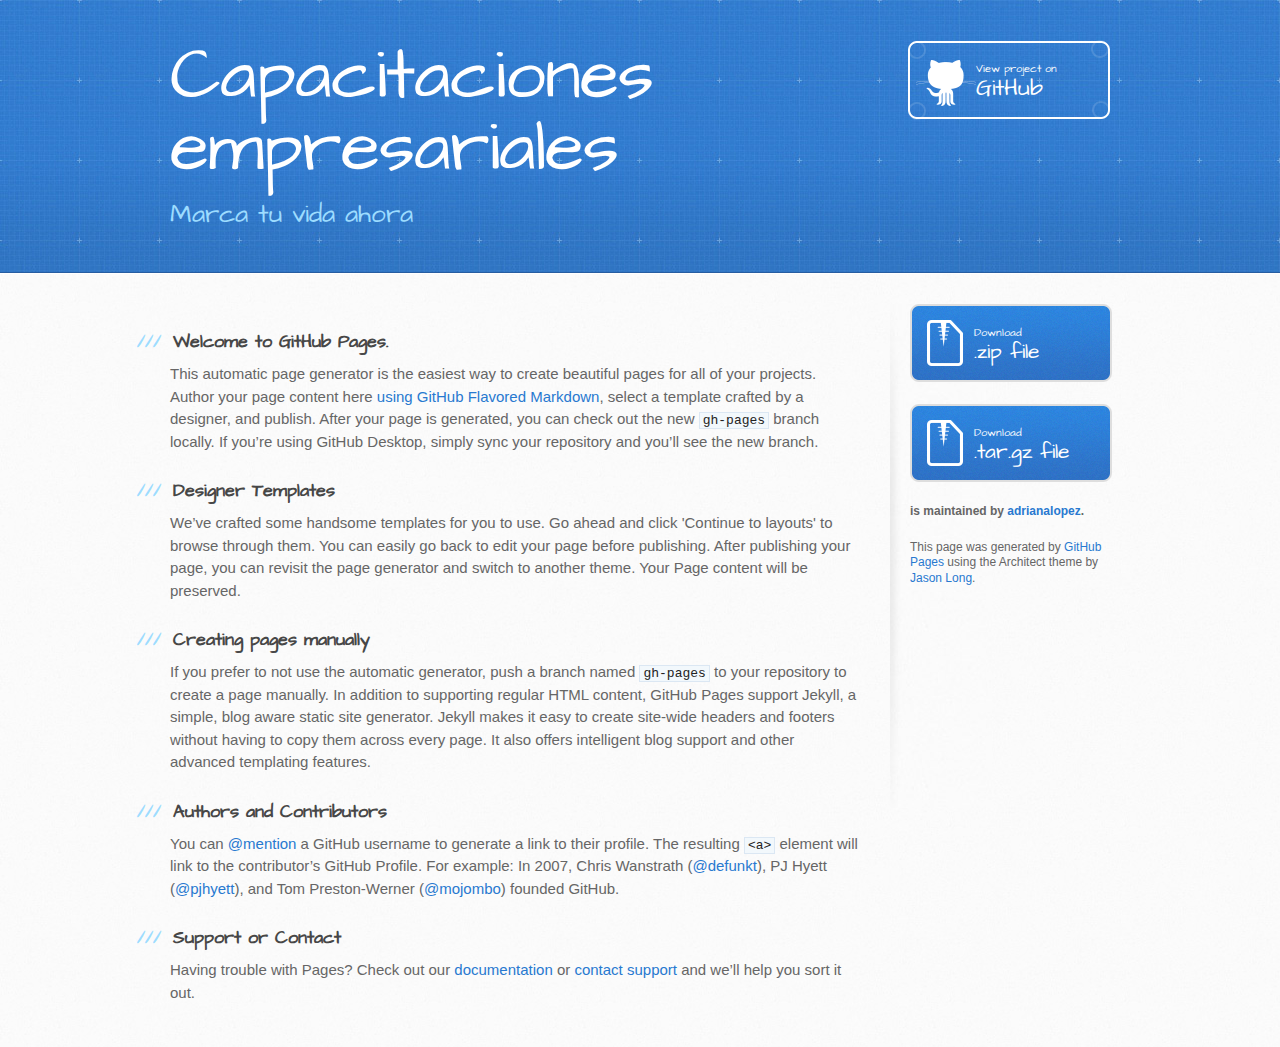
==== index.html @ 805f9b98 "Create gh-pages branch via GitHub" ====
<!DOCTYPE html>
<html>
  <head>
    <meta charset='utf-8'>
    <meta http-equiv="X-UA-Compatible" content="chrome=1">
    <meta name="viewport" content="width=device-width, initial-scale=1, maximum-scale=1">
    <link href='https://fonts.googleapis.com/css?family=Architects+Daughter' rel='stylesheet' type='text/css'>
    <link rel="stylesheet" type="text/css" href="stylesheets/stylesheet.css" media="screen">
    <link rel="stylesheet" type="text/css" href="stylesheets/github-light.css" media="screen">
    <link rel="stylesheet" type="text/css" href="stylesheets/print.css" media="print">

    <!--[if lt IE 9]>
    <script src="//html5shiv.googlecode.com/svn/trunk/html5.js"></script>
    <![endif]-->

    <title>Capacitaciones empresariales by adrianalopez</title>
  </head>

  <body>
    <header>
      <div class="inner">
        <h1>Capacitaciones empresariales</h1>
        <h2>Marca tu vida ahora</h2>
        <a href="https://github.com/adrianalopez/capacitacionesempresariales" class="button"><small>View project on</small> GitHub</a>
      </div>
    </header>

    <div id="content-wrapper">
      <div class="inner clearfix">
        <section id="main-content">
          <h3>
<a id="welcome-to-github-pages" class="anchor" href="#welcome-to-github-pages" aria-hidden="true"><span aria-hidden="true" class="octicon octicon-link"></span></a>Welcome to GitHub Pages.</h3>

<p>This automatic page generator is the easiest way to create beautiful pages for all of your projects. Author your page content here <a href="https://guides.github.com/features/mastering-markdown/">using GitHub Flavored Markdown</a>, select a template crafted by a designer, and publish. After your page is generated, you can check out the new <code>gh-pages</code> branch locally. If you’re using GitHub Desktop, simply sync your repository and you’ll see the new branch.</p>

<h3>
<a id="designer-templates" class="anchor" href="#designer-templates" aria-hidden="true"><span aria-hidden="true" class="octicon octicon-link"></span></a>Designer Templates</h3>

<p>We’ve crafted some handsome templates for you to use. Go ahead and click 'Continue to layouts' to browse through them. You can easily go back to edit your page before publishing. After publishing your page, you can revisit the page generator and switch to another theme. Your Page content will be preserved.</p>

<h3>
<a id="creating-pages-manually" class="anchor" href="#creating-pages-manually" aria-hidden="true"><span aria-hidden="true" class="octicon octicon-link"></span></a>Creating pages manually</h3>

<p>If you prefer to not use the automatic generator, push a branch named <code>gh-pages</code> to your repository to create a page manually. In addition to supporting regular HTML content, GitHub Pages support Jekyll, a simple, blog aware static site generator. Jekyll makes it easy to create site-wide headers and footers without having to copy them across every page. It also offers intelligent blog support and other advanced templating features.</p>

<h3>
<a id="authors-and-contributors" class="anchor" href="#authors-and-contributors" aria-hidden="true"><span aria-hidden="true" class="octicon octicon-link"></span></a>Authors and Contributors</h3>

<p>You can <a href="https://help.github.com/articles/basic-writing-and-formatting-syntax/#mentioning-users-and-teams" class="user-mention">@mention</a> a GitHub username to generate a link to their profile. The resulting <code>&lt;a&gt;</code> element will link to the contributor’s GitHub Profile. For example: In 2007, Chris Wanstrath (<a href="https://github.com/defunkt" class="user-mention">@defunkt</a>), PJ Hyett (<a href="https://github.com/pjhyett" class="user-mention">@pjhyett</a>), and Tom Preston-Werner (<a href="https://github.com/mojombo" class="user-mention">@mojombo</a>) founded GitHub.</p>

<h3>
<a id="support-or-contact" class="anchor" href="#support-or-contact" aria-hidden="true"><span aria-hidden="true" class="octicon octicon-link"></span></a>Support or Contact</h3>

<p>Having trouble with Pages? Check out our <a href="https://help.github.com/pages">documentation</a> or <a href="https://github.com/contact">contact support</a> and we’ll help you sort it out.</p>
        </section>

        <aside id="sidebar">
          <a href="https://github.com/adrianalopez/capacitacionesempresariales/zipball/master" class="button">
            <small>Download</small>
            .zip file
          </a>
          <a href="https://github.com/adrianalopez/capacitacionesempresariales/tarball/master" class="button">
            <small>Download</small>
            .tar.gz file
          </a>

          <p class="repo-owner"><a href="https://github.com/adrianalopez/capacitacionesempresariales"></a> is maintained by <a href="https://github.com/adrianalopez">adrianalopez</a>.</p>

          <p>This page was generated by <a href="https://pages.github.com">GitHub Pages</a> using the Architect theme by <a href="https://twitter.com/jasonlong">Jason Long</a>.</p>
        </aside>
      </div>
    </div>

  
  </body>
</html>
---- stylesheets/stylesheet.css ----
/*! normalize.css v3.0.2 | MIT License | git.io/normalize */

/**
 * 1. Set default font family to sans-serif.
 * 2. Prevent iOS text size adjust after orientation change, without disabling
 *    user zoom.
 */

html {
  font-family: sans-serif; /* 1 */
  -webkit-text-size-adjust: 100%; /* 2 */
  -ms-text-size-adjust: 100%; /* 2 */
}

/**
 * Remove default margin.
 */

body {
  margin: 0;
}

/* HTML5 display definitions
   ========================================================================== */

/**
 * Correct `block` display not defined for any HTML5 element in IE 8/9.
 * Correct `block` display not defined for `details` or `summary` in IE 10/11
 * and Firefox.
 * Correct `block` display not defined for `main` in IE 11.
 */

article,
aside,
details,
figcaption,
figure,
footer,
header,
hgroup,
main,
menu,
nav,
section,
summary {
  display: block;
}

/**
 * 1. Correct `inline-block` display not defined in IE 8/9.
 * 2. Normalize vertical alignment of `progress` in Chrome, Firefox, and Opera.
 */

audio,
canvas,
progress,
video {
  display: inline-block; /* 1 */
  vertical-align: baseline; /* 2 */
}

/**
 * Prevent modern browsers from displaying `audio` without controls.
 * Remove excess height in iOS 5 devices.
 */

audio:not([controls]) {
  display: none;
  height: 0;
}

/**
 * Address `[hidden]` styling not present in IE 8/9/10.
 * Hide the `template` element in IE 8/9/11, Safari, and Firefox < 22.
 */

[hidden],
template {
  display: none;
}

/* Links
   ========================================================================== */

/**
 * Remove the gray background color from active links in IE 10.
 */

a {
  background-color: transparent;
}

/**
 * Improve readability when focused and also mouse hovered in all browsers.
 */

a:active,
a:hover {
  outline: 0;
}

/* Text-level semantics
   ========================================================================== */

/**
 * Address styling not present in IE 8/9/10/11, Safari, and Chrome.
 */

abbr[title] {
  border-bottom: 1px dotted;
}

/**
 * Address style set to `bolder` in Firefox 4+, Safari, and Chrome.
 */

b,
strong {
  font-weight: bold;
}

/**
 * Address styling not present in Safari and Chrome.
 */

dfn {
  font-style: italic;
}

/**
 * Address variable `h1` font-size and margin within `section` and `article`
 * contexts in Firefox 4+, Safari, and Chrome.
 */

h1 {
  margin: 0.67em 0;
  font-size: 2em;
}

/**
 * Address styling not present in IE 8/9.
 */

mark {
  color: #000;
  background: #ff0;
}

/**
 * Address inconsistent and variable font size in all browsers.
 */

small {
  font-size: 80%;
}

/**
 * Prevent `sub` and `sup` affecting `line-height` in all browsers.
 */

sub,
sup {
  position: relative;
  font-size: 75%;
  line-height: 0;
  vertical-align: baseline;
}

sup {
  top: -0.5em;
}

sub {
  bottom: -0.25em;
}

/* Embedded content
   ========================================================================== */

/**
 * Remove border when inside `a` element in IE 8/9/10.
 */

img {
  border: 0;
}

/**
 * Correct overflow not hidden in IE 9/10/11.
 */

svg:not(:root) {
  overflow: hidden;
}

/* Grouping content
   ========================================================================== */

/**
 * Address margin not present in IE 8/9 and Safari.
 */

figure {
  margin: 1em 40px;
}

/**
 * Address differences between Firefox and other browsers.
 */

hr {
  height: 0;
  -moz-box-sizing: content-box;
  box-sizing: content-box;
}

/**
 * Contain overflow in all browsers.
 */

pre {
  overflow: auto;
}

/**
 * Address odd `em`-unit font size rendering in all browsers.
 */

code,
kbd,
pre,
samp {
  font-family: monospace, monospace;
  font-size: 1em;
}

/* Forms
   ========================================================================== */

/**
 * Known limitation: by default, Chrome and Safari on OS X allow very limited
 * styling of `select`, unless a `border` property is set.
 */

/**
 * 1. Correct color not being inherited.
 *    Known issue: affects color of disabled elements.
 * 2. Correct font properties not being inherited.
 * 3. Address margins set differently in Firefox 4+, Safari, and Chrome.
 */

button,
input,
optgroup,
select,
textarea {
  margin: 0; /* 3 */
  font: inherit; /* 2 */
  color: inherit; /* 1 */
}

/**
 * Address `overflow` set to `hidden` in IE 8/9/10/11.
 */

button {
  overflow: visible;
}

/**
 * Address inconsistent `text-transform` inheritance for `button` and `select`.
 * All other form control elements do not inherit `text-transform` values.
 * Correct `button` style inheritance in Firefox, IE 8/9/10/11, and Opera.
 * Correct `select` style inheritance in Firefox.
 */

button,
select {
  text-transform: none;
}

/**
 * 1. Avoid the WebKit bug in Android 4.0.* where (2) destroys native `audio`
 *    and `video` controls.
 * 2. Correct inability to style clickable `input` types in iOS.
 * 3. Improve usability and consistency of cursor style between image-type
 *    `input` and others.
 */

button,
html input[type="button"], /* 1 */
input[type="reset"],
input[type="submit"] {
  -webkit-appearance: button; /* 2 */
  cursor: pointer; /* 3 */
}

/**
 * Re-set default cursor for disabled elements.
 */

button[disabled],
html input[disabled] {
  cursor: default;
}

/**
 * Remove inner padding and border in Firefox 4+.
 */

button::-moz-focus-inner,
input::-moz-focus-inner {
  padding: 0;
  border: 0;
}

/**
 * Address Firefox 4+ setting `line-height` on `input` using `!important` in
 * the UA stylesheet.
 */

input {
  line-height: normal;
}

/**
 * It's recommended that you don't attempt to style these elements.
 * Firefox's implementation doesn't respect box-sizing, padding, or width.
 *
 * 1. Address box sizing set to `content-box` in IE 8/9/10.
 * 2. Remove excess padding in IE 8/9/10.
 */

input[type="checkbox"],
input[type="radio"] {
  box-sizing: border-box; /* 1 */
  padding: 0; /* 2 */
}

/**
 * Fix the cursor style for Chrome's increment/decrement buttons. For certain
 * `font-size` values of the `input`, it causes the cursor style of the
 * decrement button to change from `default` to `text`.
 */

input[type="number"]::-webkit-inner-spin-button,
input[type="number"]::-webkit-outer-spin-button {
  height: auto;
}

/**
 * 1. Address `appearance` set to `searchfield` in Safari and Chrome.
 * 2. Address `box-sizing` set to `border-box` in Safari and Chrome
 *    (include `-moz` to future-proof).
 */

input[type="search"] {
  -webkit-box-sizing: content-box; /* 2 */
  -moz-box-sizing: content-box;
  box-sizing: content-box;
  -webkit-appearance: textfield; /* 1 */
}

/**
 * Remove inner padding and search cancel button in Safari and Chrome on OS X.
 * Safari (but not Chrome) clips the cancel button when the search input has
 * padding (and `textfield` appearance).
 */

input[type="search"]::-webkit-search-cancel-button,
input[type="search"]::-webkit-search-decoration {
  -webkit-appearance: none;
}

/**
 * Define consistent border, margin, and padding.
 */

fieldset {
  padding: 0.35em 0.625em 0.75em;
  margin: 0 2px;
  border: 1px solid #c0c0c0;
}

/**
 * 1. Correct `color` not being inherited in IE 8/9/10/11.
 * 2. Remove padding so people aren't caught out if they zero out fieldsets.
 */

legend {
  padding: 0; /* 2 */
  border: 0; /* 1 */
}

/**
 * Remove default vertical scrollbar in IE 8/9/10/11.
 */

textarea {
  overflow: auto;
}

/**
 * Don't inherit the `font-weight` (applied by a rule above).
 * NOTE: the default cannot safely be changed in Chrome and Safari on OS X.
 */

optgroup {
  font-weight: bold;
}

/* Tables
   ========================================================================== */

/**
 * Remove most spacing between table cells.
 */

table {
  border-spacing: 0;
  border-collapse: collapse;
}

td,
th {
  padding: 0;
}

/* LAYOUT STYLES */
body {
  font-family: 'Helvetica Neue', Helvetica, Arial, serif;
  font-size: 15px;
  font-weight: 400;
  line-height: 1.5;
  color: #666;
  background: #fafafa url(../images/body-bg.jpg) 0 0 repeat;
}

p {
  margin-top: 0;
}

a {
  color: #2879d0;
}
a:hover {
  color: #2268b2;
}

header {
  padding-top: 40px;
  padding-bottom: 40px;
  font-family: 'Architects Daughter', 'Helvetica Neue', Helvetica, Arial, serif;
  background: #2e7bcf url(../images/header-bg.jpg) 0 0 repeat-x;
  border-bottom: solid 1px #275da1;
}

header h1 {
  width: 540px;
  margin-top: 0;
  margin-bottom: 0.2em;
  font-size: 72px;
  font-weight: normal;
  line-height: 1;
  color: #fff;
  letter-spacing: -1px;
}

header h2 {
  width: 540px;
  margin-top: 0;
  margin-bottom: 0;
  font-size: 26px;
  font-weight: normal;
  line-height: 1.3;
  color: #9ddcff;
  letter-spacing: 0;
}

.inner {
  position: relative;
  width: 940px;
  margin: 0 auto;
}

#content-wrapper {
  padding-top: 30px;
  border-top: solid 1px #fff;
}

#main-content {
  float: left;
  width: 690px;
}

#main-content img {
  max-width: 100%;
}

aside#sidebar {
  float: right;
  width: 200px;
  min-height: 504px;
  padding-left: 20px;
  font-size: 12px;
  line-height: 1.3;
  background: transparent url(../images/sidebar-bg.jpg) 0 0 no-repeat;
}

aside#sidebar p.repo-owner,
aside#sidebar p.repo-owner a {
  font-weight: bold;
}

#downloads {
  margin-bottom: 40px;
}

a.button {
  width: 134px;
  height: 58px;
  padding-top: 22px;
  padding-left: 68px;
  font-family: 'Architects Daughter', 'Helvetica Neue', Helvetica, Arial, serif;
  font-size: 23px;
  line-height: 1.2;
  color: #fff;
}
a.button small {
  display: block;
  font-size: 11px;
}
header a.button {
  position: absolute;
  top: 0;
  right: 0;
  background: transparent url(../images/github-button.png) 0 0 no-repeat;
}
aside a.button {
  display: block;
  width: 138px;
  padding-left: 64px;
  margin-bottom: 20px;
  font-size: 21px;
  background: transparent url(../images/download-button.png) 0 0 no-repeat;
}

code, pre {
  margin-bottom: 30px;
  font-family: Monaco, "Bitstream Vera Sans Mono", "Lucida Console", Terminal, monospace;
  font-size: 13px;
  color: #222;
}

code {
  padding: 0 3px;
  background-color: #f2f8fc;
  border: solid 1px #dbe7f3;
}

pre {
  padding: 20px;
  overflow: auto;
  text-shadow: none;
  background: #fff;
  border: solid 1px #f2f2f2;
}
pre code {
  padding: 0;
  color: #2879d0;
  background-color: #fff;
  border: none;
}

ul, ol, dl {
  margin-bottom: 20px;
}


/* COMMON STYLES */

hr {
  height: 0;
  margin-top: 1em;
  margin-bottom: 1em;
  border: 0;
  border-top: solid 1px #ddd;
}

table {
  width: 100%;
  border: 1px solid #ebebeb;
}

th {
  font-weight: 500;
}

td {
  font-weight: 300;
  text-align: center;
  border: 1px solid #ebebeb;
}

form {
  padding: 20px;
  background: #f2f2f2;

}


/* GENERAL ELEMENT TYPE STYLES */

#main-content h1 {
  margin-top: 0;
  margin-bottom: 0;
  font-family: 'Architects Daughter', 'Helvetica Neue', Helvetica, Arial, serif;
  font-size: 2.8em;
  font-weight: normal;
  color: #474747;
  text-indent: 6px;
  letter-spacing: -1px;
}

#main-content h1:before {
  padding-right: 0.3em;
  margin-left: -0.9em;
  color: #9ddcff;
  content: "/";
}

#main-content h2 {
  margin-bottom: 8px;
  font-family: 'Architects Daughter', 'Helvetica Neue', Helvetica, Arial, serif;
  font-size: 22px;
  font-weight: bold;
  color: #474747;
  text-indent: 4px;
}
#main-content h2:before {
  padding-right: 0.3em;
  margin-left: -1.5em;
  content: "//";
  color: #9ddcff;
}

#main-content h3 {
  margin-top: 24px;
  margin-bottom: 8px;
  font-family: 'Architects Daughter', 'Helvetica Neue', Helvetica, Arial, serif;
  font-size: 18px;
  font-weight: bold;
  color: #474747;
  text-indent: 3px;
}

#main-content h3:before {
  padding-right: 0.3em;
  margin-left: -2em;
  content: "///";
  color: #9ddcff;
}

#main-content h4 {
  margin-bottom: 8px;
  font-family: 'Architects Daughter', 'Helvetica Neue', Helvetica, Arial, serif;
  font-size: 15px;
  font-weight: bold;
  color: #474747;
  text-indent: 3px;
}

h4:before {
  padding-right: 0.3em;
  margin-left: -2.8em;
  content: "////";
  color: #9ddcff;
}

#main-content h5 {
  margin-bottom: 8px;
  font-family: 'Architects Daughter', 'Helvetica Neue', Helvetica, Arial, serif;
  font-size: 14px;
  color: #474747;
  text-indent: 3px;
}
h5:before {
  padding-right: 0.3em;
  margin-left: -3.2em;
  content: "/////";
  color: #9ddcff;
}

#main-content h6 {
  margin-bottom: 8px;
  font-family: 'Architects Daughter', 'Helvetica Neue', Helvetica, Arial, serif;
  font-size: .8em;
  color: #474747;
  text-indent: 3px;
}
h6:before {
  padding-right: 0.3em;
  margin-left: -3.7em;
  content: "//////";
  color: #9ddcff;
}

p {
  margin-bottom: 20px;
}

a {
  text-decoration: none;
}

p a {
  font-weight: 400;
}

blockquote {
  padding: 0 0 0 30px;
  margin-bottom: 20px;
  font-size: 1.6em;
  border-left: 10px solid #e9e9e9;
}

ul {
  list-style-position: inside;
  list-style: disc;
  padding-left: 20px;
}

ol {
  list-style-position: inside;
  list-style: decimal;
  padding-left: 3px;
}

dl dd {
  font-style: italic;
  font-weight: 100;
}

footer {
  padding-top: 20px;
  padding-bottom: 30px;
  margin-top: 40px;
  font-size: 13px;
  color: #aaa;
  background: transparent url('../images/hr.png') 0 0 no-repeat;
}

footer a {
  color: #666;
}
footer a:hover {
  color: #444;
}

/* MISC */
.clearfix:after {
  display: block;
  height: 0;
  clear: both;
  visibility: hidden;
  content: '.';
}

.clearfix {display: inline-block;}
* html .clearfix {height: 1%;}
.clearfix {display: block;}

/* #Media Queries
================================================== */

/* Smaller than standard 960 (devices and browsers) */
@media only screen and (max-width: 959px) { }

/* Tablet Portrait size to standard 960 (devices and browsers) */
@media only screen and (min-width: 768px) and (max-width: 959px) {
  .inner {
    width: 740px;
  }
  header h1, header h2 {
    width: 340px;
  }
  header h1 {
    font-size: 60px;
  }
  header h2 {
    font-size: 30px;
  }
  #main-content {
    width: 490px;
  }
  #main-content h1:before,
  #main-content h2:before,
  #main-content h3:before,
  #main-content h4:before,
  #main-content h5:before,
  #main-content h6:before {
    padding-right: 0;
    margin-left: 0;
    content: none;
  }
}

/* All Mobile Sizes (devices and browser) */
@media only screen and (max-width: 767px) {
  .inner {
    width: 93%;
  }
  header {
    padding: 20px 0;
  }
  header .inner {
    position: relative;
  }
  header h1, header h2 {
    width: 100%;
  }
  header h1 {
    font-size: 48px;
  }
  header h2 {
    font-size: 24px;
  }
  header a.button {
    position: relative;
    display: inline-block;
    width: auto;
    height: auto;
    padding: 5px 10px;
    margin-top: 15px;
    font-size: 13px;
    line-height: 1;
    color: #2879d0;
    text-align: center;
    background-color: #9ddcff;
    background-image: none;
    border-radius: 5px;
    -moz-border-radius: 5px;
    -webkit-border-radius: 5px;
  }
  header a.button small {
    display: inline;
    font-size: 13px;
  }
  #main-content,
  aside#sidebar {
    float: none;
    width: 100% ! important;
  }
  aside#sidebar {
    min-height: 0;
    padding: 20px 0;
    margin-top: 20px;
    background-image: none;
    border-top: solid 1px #ddd;
  }
  aside#sidebar a.button {
    display: none;
  }
  #main-content h1:before,
  #main-content h2:before,
  #main-content h3:before,
  #main-content h4:before,
  #main-content h5:before,
  #main-content h6:before {
    padding-right: 0;
    margin-left: 0;
    content: none;
  }
}

/* Mobile Landscape Size to Tablet Portrait (devices and browsers) */
@media only screen and (min-width: 480px) and (max-width: 767px) { }

/* Mobile Portrait Size to Mobile Landscape Size (devices and browsers) */
@media only screen and (max-width: 479px) { }
---- stylesheets/github-light.css ----
/*
   Copyright 2014 GitHub Inc.

   Licensed under the Apache License, Version 2.0 (the "License");
   you may not use this file except in compliance with the License.
   You may obtain a copy of the License at

       http://www.apache.org/licenses/LICENSE-2.0

   Unless required by applicable law or agreed to in writing, software
   distributed under the License is distributed on an "AS IS" BASIS,
   WITHOUT WARRANTIES OR CONDITIONS OF ANY KIND, either express or implied.
   See the License for the specific language governing permissions and
   limitations under the License.

*/

.pl-c /* comment */ {
  color: #969896;
}

.pl-c1      /* constant, markup.raw, meta.diff.header, meta.module-reference, meta.property-name, support, support.constant, support.variable, variable.other.constant */,
.pl-s .pl-v /* string variable */ {
  color: #0086b3;
}

.pl-e  /* entity */,
.pl-en /* entity.name */ {
  color: #795da3;
}

.pl-s .pl-s1 /* string source */,
.pl-smi      /* storage.modifier.import, storage.modifier.package, storage.type.java, variable.other, variable.parameter.function */ {
  color: #333;
}

.pl-ent /* entity.name.tag */ {
  color: #63a35c;
}

.pl-k /* keyword, storage, storage.type */ {
  color: #a71d5d;
}

.pl-pds              /* punctuation.definition.string, string.regexp.character-class */,
.pl-s                /* string */,
.pl-s .pl-pse .pl-s1 /* string punctuation.section.embedded source */,
.pl-sr               /* string.regexp */,
.pl-sr .pl-cce       /* string.regexp constant.character.escape */,
.pl-sr .pl-sra       /* string.regexp string.regexp.arbitrary-repitition */,
.pl-sr .pl-sre       /* string.regexp source.ruby.embedded */ {
  color: #183691;
}

.pl-v /* variable */ {
  color: #ed6a43;
}

.pl-id /* invalid.deprecated */ {
  color: #b52a1d;
}

.pl-ii /* invalid.illegal */ {
  background-color: #b52a1d;
  color: #f8f8f8;
}

.pl-sr .pl-cce /* string.regexp constant.character.escape */ {
  color: #63a35c;
  font-weight: bold;
}

.pl-ml /* markup.list */ {
  color: #693a17;
}

.pl-mh        /* markup.heading */,
.pl-mh .pl-en /* markup.heading entity.name */,
.pl-ms        /* meta.separator */ {
  color: #1d3e81;
  font-weight: bold;
}

.pl-mq /* markup.quote */ {
  color: #008080;
}

.pl-mi /* markup.italic */ {
  color: #333;
  font-style: italic;
}

.pl-mb /* markup.bold */ {
  color: #333;
  font-weight: bold;
}

.pl-md /* markup.deleted, meta.diff.header.from-file */ {
  background-color: #ffecec;
  color: #bd2c00;
}

.pl-mi1 /* markup.inserted, meta.diff.header.to-file */ {
  background-color: #eaffea;
  color: #55a532;
}

.pl-mdr /* meta.diff.range */ {
  color: #795da3;
  font-weight: bold;
}

.pl-mo /* meta.output */ {
  color: #1d3e81;
}
---- stylesheets/print.css ----
html, body, div, span, applet, object, iframe,
h1, h2, h3, h4, h5, h6, p, blockquote, pre,
a, abbr, acronym, address, big, cite, code,
del, dfn, em, img, ins, kbd, q, s, samp,
small, strike, strong, sub, sup, tt, var,
b, u, i, center,
dl, dt, dd, ol, ul, li,
fieldset, form, label, legend,
table, caption, tbody, tfoot, thead, tr, th, td,
article, aside, canvas, details, embed,
figure, figcaption, footer, header, hgroup,
menu, nav, output, ruby, section, summary,
time, mark, audio, video {
  padding: 0;
  margin: 0;
  font: inherit;
  font-size: 100%;
  vertical-align: baseline;
  border: 0;
}
/* HTML5 display-role reset for older browsers */
article, aside, details, figcaption, figure,
footer, header, hgroup, menu, nav, section {
  display: block;
}
body {
  line-height: 1;
}
ol, ul {
  list-style: none;
}
blockquote, q {
  quotes: none;
}
blockquote:before, blockquote:after,
q:before, q:after {
  content: '';
  content: none;
}
table {
  border-spacing: 0;
  border-collapse: collapse;
}
body {
  font-family: 'Helvetica Neue', Helvetica, Arial, serif;
  font-size: 13px;
  line-height: 1.5;
  color: #000;
}

a {
  font-weight: bold;
  color: #d5000d;
}

header {
  padding-top: 35px;
  padding-bottom: 10px;
}

header h1 {
  font-size: 48px;
  font-weight: bold;
  line-height: 1.2;
  color: #303030;
  letter-spacing: -1px;
}

header h2 {
  font-size: 24px;
  font-weight: normal;
  line-height: 1.3;
  color: #aaa;
  letter-spacing: -1px;
}
#downloads {
  display: none;
}
#main_content {
  padding-top: 20px;
}

code, pre {
  margin-bottom: 30px;
  font-family: Monaco, "Bitstream Vera Sans Mono", "Lucida Console", Terminal;
  font-size: 12px;
  color: #222;
}

code {
  padding: 0 3px;
}

pre {
  padding: 20px;
  overflow: auto;
  border: solid 1px #ddd;
}
pre code {
  padding: 0;
}

ul, ol, dl {
  margin-bottom: 20px;
}


/* COMMON STYLES */

table {
  width: 100%;
  border: 1px solid #ebebeb;
}

th {
  font-weight: 500;
}

td {
  font-weight: 300;
  text-align: center;
  border: 1px solid #ebebeb;
}

form {
  padding: 20px;
  background: #f2f2f2;

}


/* GENERAL ELEMENT TYPE STYLES */

h1 {
  font-size: 2.8em;
}

h2 {
  margin-bottom: 8px;
  font-size: 22px;
  font-weight: bold;
  color: #303030;
}

h3 {
  margin-bottom: 8px;
  font-size: 18px;
  font-weight: bold;
  color: #d5000d;
}

h4 {
  font-size: 16px;
  font-weight: bold;
  color: #303030;
}

h5 {
  font-size: 1em;
  color: #303030;
}

h6 {
  font-size: .8em;
  color: #303030;
}

p {
  margin-bottom: 20px;
  font-weight: 300;
}

a {
  text-decoration: none;
}

p a {
  font-weight: 400;
}

blockquote {
  padding: 0 0 0 30px;
  margin-bottom: 20px;
  font-size: 1.6em;
  border-left: 10px solid #e9e9e9;
}

ul li {
  padding-left: 20px;
  list-style-position: inside;
  list-style: disc;
}

ol li {
  padding-left: 3px;
  list-style-position: inside;
  list-style: decimal;
}

dl dd {
  font-style: italic;
  font-weight: 100;
}

footer {
  padding-top: 20px;
  padding-bottom: 30px;
  margin-top: 40px;
  font-size: 13px;
  color: #aaa;
}

footer a {
  color: #666;
}

/* MISC */
.clearfix:after {
  display: block;
  height: 0;
  clear: both;
  visibility: hidden;
  content: '.';
}

.clearfix {display: inline-block;}
* html .clearfix {height: 1%;}
.clearfix {display: block;}
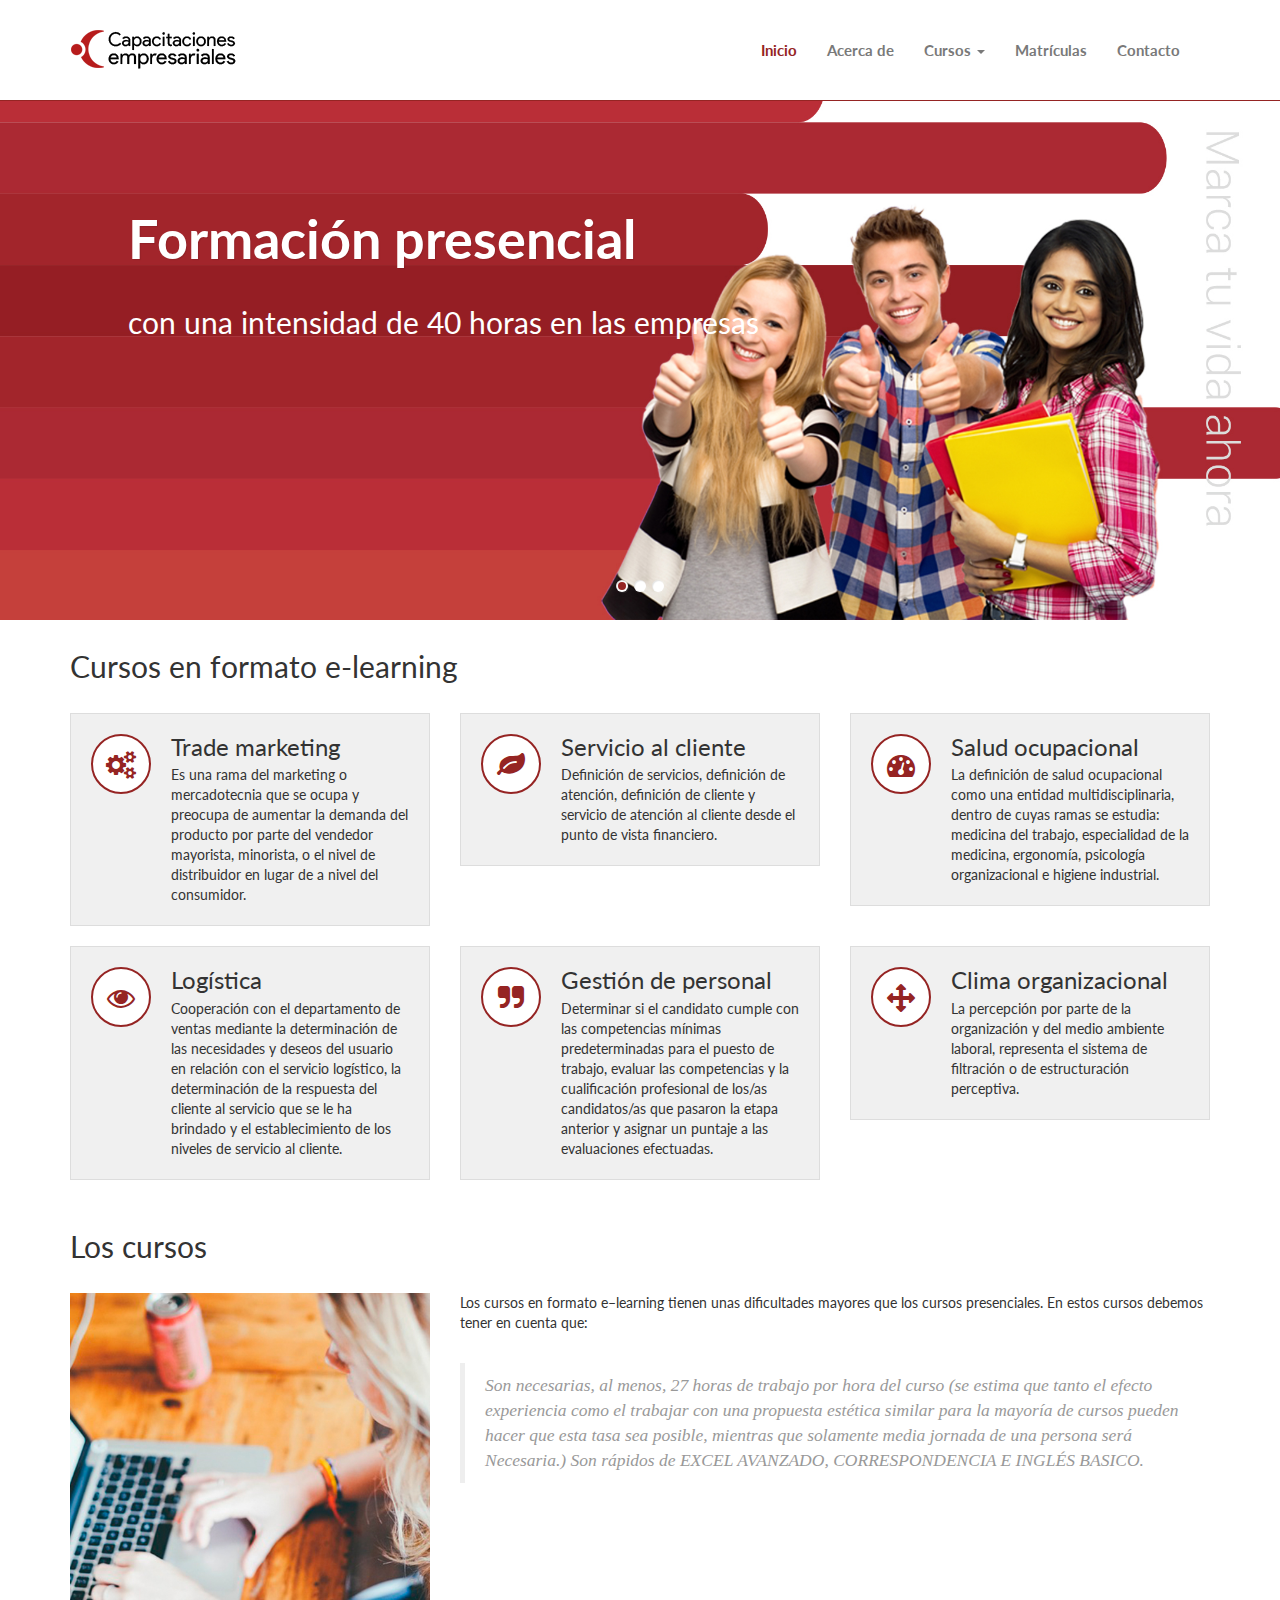
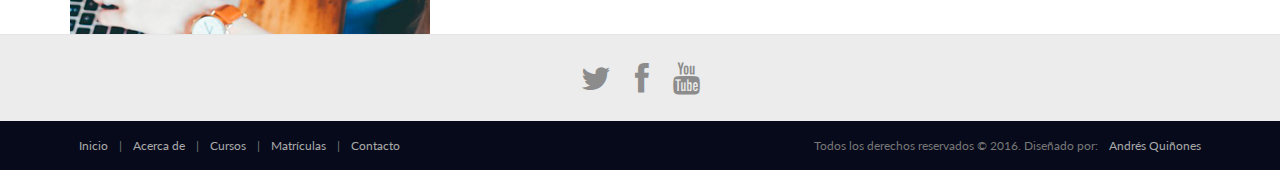
==== commit 7ad40b86: "Added files via upload" ====
--- a/index.html
+++ b/index.html
@@ -1,76 +1,224 @@
-<!DOCTYPE html>
-<html>
-  <head>
-    <meta charset='utf-8'>
-    <meta http-equiv="X-UA-Compatible" content="chrome=1">
-    <meta name="viewport" content="width=device-width, initial-scale=1, maximum-scale=1">
-    <link href='https://fonts.googleapis.com/css?family=Architects+Daughter' rel='stylesheet' type='text/css'>
-    <link rel="stylesheet" type="text/css" href="stylesheets/stylesheet.css" media="screen">
-    <link rel="stylesheet" type="text/css" href="stylesheets/github-light.css" media="screen">
-    <link rel="stylesheet" type="text/css" href="stylesheets/print.css" media="print">
-
-    <!--[if lt IE 9]>
-    <script src="//html5shiv.googlecode.com/svn/trunk/html5.js"></script>
-    <![endif]-->
-
-    <title>Capacitaciones empresariales by adrianalopez</title>
-  </head>
-
-  <body>
-    <header>
-      <div class="inner">
-        <h1>Capacitaciones empresariales</h1>
-        <h2>Marca tu vida ahora</h2>
-        <a href="https://github.com/adrianalopez/capacitacionesempresariales" class="button"><small>View project on</small> GitHub</a>
-      </div>
-    </header>
-
-    <div id="content-wrapper">
-      <div class="inner clearfix">
-        <section id="main-content">
-          <h3>
-<a id="welcome-to-github-pages" class="anchor" href="#welcome-to-github-pages" aria-hidden="true"><span aria-hidden="true" class="octicon octicon-link"></span></a>Welcome to GitHub Pages.</h3>
-
-<p>This automatic page generator is the easiest way to create beautiful pages for all of your projects. Author your page content here <a href="https://guides.github.com/features/mastering-markdown/">using GitHub Flavored Markdown</a>, select a template crafted by a designer, and publish. After your page is generated, you can check out the new <code>gh-pages</code> branch locally. If you’re using GitHub Desktop, simply sync your repository and you’ll see the new branch.</p>
-
-<h3>
-<a id="designer-templates" class="anchor" href="#designer-templates" aria-hidden="true"><span aria-hidden="true" class="octicon octicon-link"></span></a>Designer Templates</h3>
-
-<p>We’ve crafted some handsome templates for you to use. Go ahead and click 'Continue to layouts' to browse through them. You can easily go back to edit your page before publishing. After publishing your page, you can revisit the page generator and switch to another theme. Your Page content will be preserved.</p>
-
-<h3>
-<a id="creating-pages-manually" class="anchor" href="#creating-pages-manually" aria-hidden="true"><span aria-hidden="true" class="octicon octicon-link"></span></a>Creating pages manually</h3>
-
-<p>If you prefer to not use the automatic generator, push a branch named <code>gh-pages</code> to your repository to create a page manually. In addition to supporting regular HTML content, GitHub Pages support Jekyll, a simple, blog aware static site generator. Jekyll makes it easy to create site-wide headers and footers without having to copy them across every page. It also offers intelligent blog support and other advanced templating features.</p>
-
-<h3>
-<a id="authors-and-contributors" class="anchor" href="#authors-and-contributors" aria-hidden="true"><span aria-hidden="true" class="octicon octicon-link"></span></a>Authors and Contributors</h3>
-
-<p>You can <a href="https://help.github.com/articles/basic-writing-and-formatting-syntax/#mentioning-users-and-teams" class="user-mention">@mention</a> a GitHub username to generate a link to their profile. The resulting <code>&lt;a&gt;</code> element will link to the contributor’s GitHub Profile. For example: In 2007, Chris Wanstrath (<a href="https://github.com/defunkt" class="user-mention">@defunkt</a>), PJ Hyett (<a href="https://github.com/pjhyett" class="user-mention">@pjhyett</a>), and Tom Preston-Werner (<a href="https://github.com/mojombo" class="user-mention">@mojombo</a>) founded GitHub.</p>
-
-<h3>
-<a id="support-or-contact" class="anchor" href="#support-or-contact" aria-hidden="true"><span aria-hidden="true" class="octicon octicon-link"></span></a>Support or Contact</h3>
-
-<p>Having trouble with Pages? Check out our <a href="https://help.github.com/pages">documentation</a> or <a href="https://github.com/contact">contact support</a> and we’ll help you sort it out.</p>
-        </section>
-
-        <aside id="sidebar">
-          <a href="https://github.com/adrianalopez/capacitacionesempresariales/zipball/master" class="button">
-            <small>Download</small>
-            .zip file
-          </a>
-          <a href="https://github.com/adrianalopez/capacitacionesempresariales/tarball/master" class="button">
-            <small>Download</small>
-            .tar.gz file
-          </a>
-
-          <p class="repo-owner"><a href="https://github.com/adrianalopez/capacitacionesempresariales"></a> is maintained by <a href="https://github.com/adrianalopez">adrianalopez</a>.</p>
-
-          <p>This page was generated by <a href="https://pages.github.com">GitHub Pages</a> using the Architect theme by <a href="https://twitter.com/jasonlong">Jason Long</a>.</p>
-        </aside>
-      </div>
-    </div>
-
-  
-  </body>
-</html>
+<!DOCTYPE html>
+<html lang="es">
+<head>
+	<meta charset="utf-8">
+	<meta name="viewport" content="width=device-width, initial-scale=1.0">
+	<meta name="description" content="eLearning is a modern and fully responsive Template by WebThemez.">
+	<meta name="author" content="webThemez.com">
+	<title>Capacitaciones empresariales - Formación presencial, e-learning y blended learning </title>
+	<link rel="favicon" href="assets/images/favicon.png">
+	<link rel="stylesheet" media="screen" href="http://fonts.googleapis.com/css?family=Open+Sans:300,400,700">
+	<link rel="stylesheet" href="assets/css/bootstrap.min.css">
+	<link rel="stylesheet" href="assets/css/font-awesome.min.css">
+	<!-- Custom styles for our template -->
+	<link rel="stylesheet" href="assets/css/bootstrap-theme.css" media="screen">
+	<link rel="stylesheet" type="text/css" href="assets/css/da-slider.css" />
+	<link rel="stylesheet" href="assets/css/style.css">
+	<!-- HTML5 shim and Respond.js IE8 support of HTML5 elements and media queries -->
+	<!--[if lt IE 9]>
+	<script src="assets/js/html5shiv.js"></script>
+	<script src="assets/js/respond.min.js"></script>
+	<![endif]-->
+</head>
+<body>
+	<!-- Fixed navbar -->
+	<div class="navbar navbar-inverse">
+		<div class="container">
+			<div class="navbar-header">
+				<!-- Button for smallest screens -->
+				<button type="button" class="navbar-toggle" data-toggle="collapse" data-target=".navbar-collapse"><span class="icon-bar"></span><span class="icon-bar"></span><span class="icon-bar"></span></button>
+				<a class="navbar-brand" href="index.html">
+					<img src="assets/images/logo.png" alt="Techro HTML5 template"></a>
+			</div>
+			<div class="navbar-collapse collapse">
+				<ul class="nav navbar-nav pull-right mainNav">
+					<li class="active"><a href="index.html">Inicio</a></li>
+					<li><a href="about.html">Acerca de</a></li>
+					<li class="dropdown">
+                        <a href="courses.html" class="dropdown-toggle" data-toggle="dropdown">Cursos <b class="caret"></b></a>
+                        <ul class="dropdown-menu">
+                            <li><a href="sidebar-right.html">Trade marketing</a></li>
+                            <li><a href="#">Servicio al cliente</a></li>
+                            <li><a href="#">Salud ocupacional</a></li>
+                            <li><a href="#">Logística</a></li>
+                        </ul>
+                    </li>
+					<li><a href="fees.html">Matrículas</a></li>
+					<!--<li><a href="portfolio.html">Portfolio</a></li>
+					<li class="dropdown">
+						<a href="#" class="dropdown-toggle" data-toggle="dropdown">Pages <b class="caret"></b></a>
+						<ul class="dropdown-menu">
+							<li><a href="sidebar-right.html">Right Sidebar</a></li>
+							<li><a href="#">Dummy Link1</a></li>
+							<li><a href="#">Dummy Link2</a></li>
+							<li><a href="#">Dummy Link3</a></li>
+						</ul>
+					</li>-->
+					<li><a href="contact.html">Contacto</a></li>
+
+				</ul>
+			</div>
+			<!--/.nav-collapse -->
+		</div>
+	</div>
+	<!-- /.navbar -->
+
+	<!-- Header -->
+	<header id="head">
+		<div class="container">
+			<div class="banner-content">
+				<div id="da-slider" class="da-slider">
+					<div class="da-slide">
+						<h2>Formación presencial</h2>
+						<p>con una intensidad de 40 horas en las empresas</p>
+						<div class="da-img"></div>
+					</div>
+					<div class="da-slide">
+						<h2>Formación e-learning</h2>
+						<p>que permitirá a estas empresas formar a sus empleados</p>
+						<div class="da-img"></div>
+					</div>
+					<div class="da-slide">
+						<h2>Formación ocupacional</h2>
+						<p>como una alternativa de inserción laboral</p>
+						<div class="da-img"></div>
+					</div>
+				</div>
+			</div>
+		</div>
+	</header>
+	<!-- /Header -->
+
+
+	<div id="courses">
+		<div class="container">
+			<h2>Cursos en formato e-learning</h2>
+			<div class="row">
+				<div class="col-md-4">
+					<div class="featured-box">
+						<i class="fa fa-cogs fa-2x"></i>
+						<div class="text">
+							<h3>Trade marketing</h3>
+							Es una rama del marketing o mercadotecnia que se ocupa y preocupa de aumentar la demanda del producto por parte del vendedor mayorista, minorista, o el nivel de distribuidor en lugar de a nivel del consumidor.
+						</div>
+					</div>
+				</div>
+				<div class="col-md-4">
+					<div class="featured-box">
+						<i class="fa fa-leaf fa-2x"></i>
+						<div class="text">
+							<h3>Servicio al cliente</h3>
+							Definición de servicios, definición de atención, definición de cliente y servicio de atención al cliente desde el punto de vista financiero.
+						</div>
+					</div>
+				</div>
+				<div class="col-md-4">
+					<div class="featured-box">
+						<i class="fa fa-tachometer fa-2x"></i>
+						<div class="text">
+							<h3>Salud ocupacional</h3>
+							La definición de salud ocupacional como una entidad multidisciplinaria, dentro de cuyas ramas se estudia: medicina del trabajo, especialidad de la medicina, ergonomía, psicología organizacional e higiene industrial.
+						</div>
+					</div>
+				</div>
+			</div>
+			<div class="row">
+				<div class="col-md-4">
+					<div class="featured-box">
+						<i class="fa fa-eye fa-2x"></i>
+						<div class="text">
+							<h3>Logística</h3>Cooperación con el departamento de ventas mediante la determinación de las necesidades y deseos del usuario en relación con el servicio logístico, la determinación de la respuesta del cliente al servicio que se le ha brindado y el establecimiento de los niveles de servicio al cliente.
+						</div>
+					</div>
+				</div>
+				<div class="col-md-4">
+					<div class="featured-box">
+						<i class="fa fa-quote-right fa-2x"></i>
+						<div class="text">
+							<h3>Gestión de personal</h3>
+							Determinar si el candidato cumple con las competencias mínimas predeterminadas para el puesto de trabajo, evaluar las competencias y la cualificación profesional de los/as candidatos/as que pasaron la etapa anterior y asignar un puntaje a las evaluaciones efectuadas.
+						</div>
+					</div>
+				</div>
+				<div class="col-md-4">
+					<div class="featured-box">
+						<i class="fa fa-arrows fa-2x"></i>
+						<div class="text">
+							<h3>Clima organizacional</h3>
+							La percepción por parte de la organización y del medio ambiente laboral, representa el sistema de filtración o de estructuración perceptiva.
+						</div>
+					</div>
+				</div>
+			</div>
+
+		</div>
+	</div>
+	<!-- container -->
+	<section class="container">
+		<div class="heading">
+			<!-- Heading -->
+			<h2>Los cursos</h2>
+		</div>
+		<div class="row">
+			<div class="col-md-4">
+				<img src="assets/images/1.jpg" alt="" class="img-responsive">
+			</div>
+			<div class="col-md-8">
+				<p>Los cursos en formato e–learning tienen unas dificultades mayores que los cursos presenciales. En estos cursos debemos tener en cuenta que: </p>
+				<blockquote class="blockquote-1">
+					<p>Son necesarias, al menos, 27 horas de trabajo por hora del curso (se estima que tanto el efecto experiencia como el trabajar con una propuesta estética similar para la mayoría de cursos pueden hacer que esta tasa sea posible, mientras que solamente media jornada de una persona será Necesaria.) Son rápidos de EXCEL AVANZADO, CORRESPONDENCIA E INGLÉS BASICO.</p>
+					<!--<small>Someone famous in <cite title="Source Title">Source Title</cite></small>-->
+				</blockquote>
+			</div>
+		</div>
+	</section>
+	<footer id="footer">
+		<div class="container">
+			<div class="social text-center">
+				<a href="#"><i class="fa fa-twitter"></i></a>
+				<a href="#"><i class="fa fa-facebook"></i></a>
+				<a href="#"><i class="fa fa-youtube"></i></a>
+			</div>
+
+			<div class="clear"></div>
+			<!--CLEAR FLOATS-->
+		</div>
+		<div class="footer2">
+			<div class="container">
+				<div class="row">
+
+					<div class="col-md-6 panel">
+						<div class="panel-body">
+							<p class="simplenav">
+								<a href="index.html">Inicio</a> | 
+								<a href="about.html">Acerca de</a> |
+								<a href="courses.html">Cursos</a> |
+								<a href="fees.html">Matrículas</a> |
+								<!--<a href="portfolio.html">Portfolio</a> |-->
+								<a href="contact.html">Contacto</a>
+							</p>
+						</div>
+					</div>
+
+					<div class="col-md-6 panel">
+						<div class="panel-body">
+							<p class="text-right">
+								Todos los derechos reservados &copy; 2016. Diseñado por: <a href="http://gurugrafico.com/" rel="Gurú Gráfico">Andrés Quiñones</a>
+							</p>
+						</div>
+					</div>
+
+				</div>
+				<!-- /row of panels -->
+			</div>
+		</div>
+	</footer>
+
+	<!-- JavaScript libs are placed at the end of the document so the pages load faster -->
+	<script src="assets/js/modernizr-latest.js"></script>
+	<script src="http://ajax.googleapis.com/ajax/libs/jquery/1.10.2/jquery.min.js"></script>
+	<script src="http://netdna.bootstrapcdn.com/bootstrap/3.0.0/js/bootstrap.min.js"></script>
+	<script src="assets/js/jquery.cslider.js"></script>
+	<script src="assets/js/custom.js"></script>
+</body>
+</html>
--- a/assets/css/da-slider.css
+++ b/assets/css/da-slider.css
@@ -0,0 +1,1486 @@
+.da-slider {
+	width: 100%;
+	min-width: 520px;
+	height: 320px;
+	position: relative;
+	margin: 0% auto;
+	overflow: hidden;
+	/*background: transparent url(../images/waves.gif) repeat 0% 0%;
+	border-top: 8px solid #efc34a;
+	border-bottom: 8px solid #efc34a;
+	box-shadow: 0px 1px 1px rgba(0,0,0,0.2), 0px -2px 1px #fff;*/
+	-webkit-transition: background-position 1s ease-out 0.3s;
+	-moz-transition: background-position 1s ease-out 0.3s;
+	-o-transition: background-position 1s ease-out 0.3s;
+	-ms-transition: background-position 1s ease-out 0.3s;
+	transition: background-position 1s ease-out 0.3s;
+}
+
+.da-slide {
+	position: absolute;
+	width: 100%;
+	height: 100%;
+	top: 0px;
+	left: 0px;
+	text-align: left;
+}
+
+.da-slide-current {
+	z-index: 1000;
+}
+
+.da-slider-fb .da-slide {
+	left: 100%;
+}
+
+	.da-slider-fb .da-slide.da-slide-current {
+		left: 0px;
+	}
+
+.da-slide h2,
+.da-slide p,
+.da-slide .da-link,
+.da-slide .da-img {
+	position: absolute;
+	opacity: 0;
+	left: 110%;
+}
+
+.da-slider-fb .da-slide h2,
+.da-slider-fb .da-slide p,
+.da-slider-fb .da-slide .da-link {
+	left: 10%;
+	opacity: 1;
+}
+
+.da-slider-fb .da-slide .da-img {
+	left: 60%;
+	opacity: 1;
+}
+
+.da-slide h2 {
+	color: #fff;
+	font-size: 54px;
+	width: 80%;
+	top: 0px;
+	white-space: nowrap;
+	z-index: 10;
+	text-shadow: 1px 1px 1px rgba(0,0,0,0.1);
+	font-weight: normal;
+}
+
+.da-slide p {
+	width: 80%;
+	top: 115px;
+	color: #fff;
+	font-size: 24px;
+	line-height: 26px;
+	height: 80px;
+	overflow: hidden;
+	font-weight: 400;
+}
+
+.da-slide .da-img {
+	text-align: center;
+	width: 30%;
+	top: 70px;
+	height: 256px;
+	line-height: 320px;
+	left: 110%; /*60%*/
+}
+
+.da-slide .da-link {
+	top: 270px; /*depends on p height*/
+	color: #fff;
+	text-shadow: 1px 1px 1px rgba(0,0,0,0.2);
+	border: 3px solid rgba(255,255,255,0.8);
+	padding: 2px 20px 0px;
+	font-size: 16px;
+	line-height: 30px;
+	width: auto;
+	text-align: center;
+	background: rgba(255,255,255,0.2);
+}
+
+	.da-slide .da-link:hover {
+		background: rgba(255,255,255,0.3);
+	}
+
+.da-dots {
+	width: 100%;
+	position: absolute;
+	text-align: center;
+	left: 0px;
+	bottom: 20px;
+	z-index: 2000;
+	-moz-user-select: none;
+	-webkit-user-select: none;
+}
+
+	.da-dots span {
+		display: inline-block;
+		position: relative;
+		width: 12px;
+		height: 12px;
+		border-radius: 50%;
+		background: #fff;
+		margin: 3px;
+		cursor: pointer;
+		box-shadow: 1px 1px 1px rgba(0,0,0,0.1) inset, 1px 1px 1px rgba(255,255,255,0.1);
+	}
+
+		.da-dots span.da-dots-current:after {
+			content: '';
+			width: 8px;
+			height: 8px;
+			position: absolute;
+			top: 2px;
+			left: 2px;
+			border-radius: 50%;
+		}
+
+.da-arrows {
+	-moz-user-select: none;
+	-webkit-user-select: none;
+}
+
+	.da-arrows span {
+		position: absolute;
+		top: 20%;
+		height: 30px;
+		width: 30px;
+		border-radius: 50%;
+		cursor: pointer;
+		z-index: 2000;
+		opacity: 0;
+		background: transparent;
+		-webkit-transition: opacity 0.4s ease-in-out-out 0.2s;
+		-moz-transition: opacity 0.4s ease-in-out-out 0.2s;
+		-o-transition: opacity 0.4s ease-in-out-out 0.2s;
+		-ms-transition: opacity 0.4s ease-in-out-out 0.2s;
+		transition: opacity 0.4s ease-in-out-out 0.2s;
+	}
+
+.da-slider:hover .da-arrows span {
+	opacity: 1;
+}
+
+.da-arrows span:after {
+	content: '';
+	position: absolute;
+	width: 31px;
+	height: 38px;
+	top: 5px;
+	left: 5px;
+	background: transparent url(../images/arrows.png) no-repeat top left;
+	border-radius: 50%;
+	box-shadow: 1px 1px 2px rgba(0,0,0,0.1);
+}
+
+.da-arrows span:hover:after {
+}
+
+.da-arrows span:active:after {
+}
+
+.da-arrows span.da-arrows-next:after {
+	background-position: top right;
+}
+
+.da-arrows span.da-arrows-prev {
+	left: 15px;
+}
+
+.da-arrows span.da-arrows-next {
+	right: 15px;
+}
+
+.da-slide-current h2,
+.da-slide-current p,
+.da-slide-current .da-link {
+	left: 10%;
+	opacity: 1;
+}
+
+.da-slide-current .da-img {
+	left: 60%;
+	opacity: 1;
+}
+/* Animation classes and animations */
+
+/* Slide in from the right*/
+.da-slide-fromright h2 {
+	-webkit-animation: fromRightAnim1 0.6s ease-in-out 0.8s both;
+	-moz-animation: fromRightAnim1 0.6s ease-in-out 0.8s both;
+	-o-animation: fromRightAnim1 0.6s ease-in-out 0.8s both;
+	-ms-animation: fromRightAnim1 0.6s ease-in-out 0.8s both;
+	animation: fromRightAnim1 0.6s ease-in-out 0.8s both;
+}
+
+.da-slide-fromright p {
+	-webkit-animation: fromRightAnim2 0.6s ease-in-out 0.8s both;
+	-moz-animation: fromRightAnim2 0.6s ease-in-out 0.8s both;
+	-o-animation: fromRightAnim2 0.6s ease-in-out 0.8s both;
+	-ms-animation: fromRightAnim2 0.6s ease-in-out 0.8s both;
+	animation: fromRightAnim2 0.6s ease-in-out 0.8s both;
+}
+
+.da-slide-fromright .da-link {
+	-webkit-animation: fromRightAnim3 0.4s ease-in-out 1.2s both;
+	-moz-animation: fromRightAnim3 0.4s ease-in-out 1.2s both;
+	-o-animation: fromRightAnim3 0.4s ease-in-out 1.2s both;
+	-ms-animation: fromRightAnim3 0.4s ease-in-out 1.2s both;
+	animation: fromRightAnim3 0.4s ease-in-out 1.2s both;
+}
+
+.da-slide-fromright .da-img {
+	-webkit-animation: fromRightAnim4 0.6s ease-in-out 0.8s both;
+	-moz-animation: fromRightAnim4 0.6s ease-in-out 0.8s both;
+	-o-animation: fromRightAnim4 0.6s ease-in-out 0.8s both;
+	-ms-animation: fromRightAnim4 0.6s ease-in-out 0.8s both;
+	animation: fromRightAnim4 0.6s ease-in-out 0.8s both;
+}
+
+@-webkit-keyframes fromRightAnim1 {
+	0% {
+		left: 110%;
+		opacity: 0;
+	}
+
+	100% {
+		left: 10%;
+		opacity: 1;
+	}
+}
+
+@-webkit-keyframes fromRightAnim2 {
+	0% {
+		left: 110%;
+		opacity: 0;
+	}
+
+	100% {
+		left: 10%;
+		opacity: 1;
+	}
+}
+
+@-webkit-keyframes fromRightAnim3 {
+	0% {
+		left: 110%;
+		opacity: 0;
+	}
+
+	1% {
+		left: 10%;
+		opacity: 0;
+	}
+
+	100% {
+		left: 10%;
+		opacity: 1;
+	}
+}
+
+@-webkit-keyframes fromRightAnim4 {
+	0% {
+		left: 110%;
+		opacity: 0;
+	}
+
+	100% {
+		left: 60%;
+		opacity: 1;
+	}
+}
+
+@-moz-keyframes fromRightAnim1 {
+	0% {
+		left: 110%;
+		opacity: 0;
+	}
+
+	100% {
+		left: 10%;
+		opacity: 1;
+	}
+}
+
+@-moz-keyframes fromRightAnim2 {
+	0% {
+		left: 110%;
+		opacity: 0;
+	}
+
+	100% {
+		left: 10%;
+		opacity: 1;
+	}
+}
+
+@-moz-keyframes fromRightAnim3 {
+	0% {
+		left: 110%;
+		opacity: 0;
+	}
+
+	1% {
+		left: 10%;
+		opacity: 0;
+	}
+
+	100% {
+		left: 10%;
+		opacity: 1;
+	}
+}
+
+@-moz-keyframes fromRightAnim4 {
+	0% {
+		left: 110%;
+		opacity: 0;
+	}
+
+	100% {
+		left: 60%;
+		opacity: 1;
+	}
+}
+
+@-o-keyframes fromRightAnim1 {
+	0% {
+		left: 110%;
+		opacity: 0;
+	}
+
+	100% {
+		left: 10%;
+		opacity: 1;
+	}
+}
+
+@-o-keyframes fromRightAnim2 {
+	0% {
+		left: 110%;
+		opacity: 0;
+	}
+
+	100% {
+		left: 10%;
+		opacity: 1;
+	}
+}
+
+@-o-keyframes fromRightAnim3 {
+	0% {
+		left: 110%;
+		opacity: 0;
+	}
+
+	1% {
+		left: 10%;
+		opacity: 0;
+	}
+
+	100% {
+		left: 10%;
+		opacity: 1;
+	}
+}
+
+@-o-keyframes fromRightAnim4 {
+	0% {
+		left: 110%;
+		opacity: 0;
+	}
+
+	100% {
+		left: 60%;
+		opacity: 1;
+	}
+}
+
+@-ms-keyframes fromRightAnim1 {
+	0% {
+		left: 110%;
+		opacity: 0;
+	}
+
+	100% {
+		left: 10%;
+		opacity: 1;
+	}
+}
+
+@-ms-keyframes fromRightAnim2 {
+	0% {
+		left: 110%;
+		opacity: 0;
+	}
+
+	100% {
+		left: 10%;
+		opacity: 1;
+	}
+}
+
+@-ms-keyframes fromRightAnim3 {
+	0% {
+		left: 110%;
+		opacity: 0;
+	}
+
+	1% {
+		left: 10%;
+		opacity: 0;
+	}
+
+	100% {
+		left: 10%;
+		opacity: 1;
+	}
+}
+
+@-ms-keyframes fromRightAnim4 {
+	0% {
+		left: 110%;
+		opacity: 0;
+	}
+
+	100% {
+		left: 60%;
+		opacity: 1;
+	}
+}
+
+@keyframes fromRightAnim1 {
+	0% {
+		left: 110%;
+		opacity: 0;
+	}
+
+	100% {
+		left: 10%;
+		opacity: 1;
+	}
+}
+
+@keyframes fromRightAnim2 {
+	0% {
+		left: 110%;
+		opacity: 0;
+	}
+
+	100% {
+		left: 10%;
+		opacity: 1;
+	}
+}
+
+@keyframes fromRightAnim3 {
+	0% {
+		left: 110%;
+		opacity: 0;
+	}
+
+	1% {
+		left: 10%;
+		opacity: 0;
+	}
+
+	100% {
+		left: 10%;
+		opacity: 1;
+	}
+}
+
+@keyframes fromRightAnim4 {
+	0% {
+		left: 110%;
+		opacity: 0;
+	}
+
+	100% {
+		left: 60%;
+		opacity: 1;
+	}
+}
+/* Slide in from the left*/
+.da-slide-fromleft h2 {
+	-webkit-animation: fromLeftAnim1 0.6s ease-in-out 0.6s both;
+	-moz-animation: fromLeftAnim1 0.6s ease-in-out 0.6s both;
+	-o-animation: fromLeftAnim1 0.6s ease-in-out 0.6s both;
+	-ms-animation: fromLeftAnim1 0.6s ease-in-out 0.6s both;
+	animation: fromLeftAnim1 0.6s ease-in-out 0.6s both;
+}
+
+.da-slide-fromleft p {
+	-webkit-animation: fromLeftAnim2 0.6s ease-in-out 0.6s both;
+	-moz-animation: fromLeftAnim2 0.6s ease-in-out 0.6s both;
+	-o-animation: fromLeftAnim2 0.6s ease-in-out 0.6s both;
+	-ms-animation: fromLeftAnim2 0.6s ease-in-out 0.6s both;
+	animation: fromLeftAnim2 0.6s ease-in-out 0.6s both;
+}
+
+.da-slide-fromleft .da-link {
+	-webkit-animation: fromLeftAnim3 0.4s ease-in-out 1.2s both;
+	-moz-animation: fromLeftAnim3 0.4s ease-in-out 1.2s both;
+	-o-animation: fromLeftAnim3 0.4s ease-in-out 1.2s both;
+	-ms-animation: fromLeftAnim3 0.4s ease-in-out 1.2s both;
+	animation: fromLeftAnim3 0.4s ease-in-out 1.2s both;
+}
+
+.da-slide-fromleft .da-img {
+	-webkit-animation: fromLeftAnim4 0.6s ease-in-out 0.6s both;
+	-moz-animation: fromLeftAnim4 0.6s ease-in-out 0.6s both;
+	-o-animation: fromLeftAnim4 0.6s ease-in-out 0.6s both;
+	-ms-animation: fromLeftAnim4 0.6s ease-in-out 0.6s both;
+	animation: fromLeftAnim4 0.6s ease-in-out 0.6s both;
+}
+
+@-webkit-keyframes fromLeftAnim1 {
+	0% {
+		left: -110%;
+		opacity: 0;
+	}
+
+	100% {
+		left: 10%;
+		opacity: 1;
+	}
+}
+
+@-webkit-keyframes fromLeftAnim2 {
+	0% {
+		left: -110%;
+		opacity: 0;
+	}
+
+	100% {
+		left: 10%;
+		opacity: 1;
+	}
+}
+
+@-webkit-keyframes fromLeftAnim3 {
+	0% {
+		left: -110%;
+		opacity: 0;
+	}
+
+	1% {
+		left: 10%;
+		opacity: 0;
+	}
+
+	100% {
+		left: 10%;
+		opacity: 1;
+	}
+}
+
+@-webkit-keyframes fromLeftAnim4 {
+	0% {
+		left: -110%;
+		opacity: 0;
+	}
+
+	100% {
+		left: 60%;
+		opacity: 1;
+	}
+}
+
+@-moz-keyframes fromLeftAnim1 {
+	0% {
+		left: -110%;
+		opacity: 0;
+	}
+
+	100% {
+		left: 10%;
+		opacity: 1;
+	}
+}
+
+@-moz-keyframes fromLeftAnim2 {
+	0% {
+		left: -110%;
+		opacity: 0;
+	}
+
+	100% {
+		left: 10%;
+		opacity: 1;
+	}
+}
+
+@-moz-keyframes fromLeftAnim3 {
+	0% {
+		left: -110%;
+		opacity: 0;
+	}
+
+	1% {
+		left: 10%;
+		opacity: 0;
+	}
+
+	100% {
+		left: 10%;
+		opacity: 1;
+	}
+}
+
+@-moz-keyframes fromLeftAnim4 {
+	0% {
+		left: -110%;
+		opacity: 0;
+	}
+
+	100% {
+		left: 60%;
+		opacity: 1;
+	}
+}
+
+@-o-keyframes fromLeftAnim1 {
+	0% {
+		left: -110%;
+		opacity: 0;
+	}
+
+	100% {
+		left: 10%;
+		opacity: 1;
+	}
+}
+
+@-o-keyframes fromLeftAnim2 {
+	0% {
+		left: -110%;
+		opacity: 0;
+	}
+
+	100% {
+		left: 10%;
+		opacity: 1;
+	}
+}
+
+@-o-keyframes fromLeftAnim3 {
+	0% {
+		left: -110%;
+		opacity: 0;
+	}
+
+	1% {
+		left: 10%;
+		opacity: 0;
+	}
+
+	100% {
+		left: 10%;
+		opacity: 1;
+	}
+}
+
+@-o-keyframes fromLeftAnim4 {
+	0% {
+		left: -110%;
+		opacity: 0;
+	}
+
+	100% {
+		left: 60%;
+		opacity: 1;
+	}
+}
+
+@-ms-keyframes fromLeftAnim1 {
+	0% {
+		left: -110%;
+		opacity: 0;
+	}
+
+	100% {
+		left: 10%;
+		opacity: 1;
+	}
+}
+
+@-ms-keyframes fromLeftAnim2 {
+	0% {
+		left: -110%;
+		opacity: 0;
+	}
+
+	100% {
+		left: 10%;
+		opacity: 1;
+	}
+}
+
+@-ms-keyframes fromLeftAnim3 {
+	0% {
+		left: -110%;
+		opacity: 0;
+	}
+
+	1% {
+		left: 10%;
+		opacity: 0;
+	}
+
+	100% {
+		left: 10%;
+		opacity: 1;
+	}
+}
+
+@-ms-keyframes fromLeftAnim4 {
+	0% {
+		left: -110%;
+		opacity: 0;
+	}
+
+	100% {
+		left: 60%;
+		opacity: 1;
+	}
+}
+
+@keyframes fromLeftAnim1 {
+	0% {
+		left: -110%;
+		opacity: 0;
+	}
+
+	100% {
+		left: 10%;
+		opacity: 1;
+	}
+}
+
+@keyframes fromLeftAnim2 {
+	0% {
+		left: -110%;
+		opacity: 0;
+	}
+
+	100% {
+		left: 10%;
+		opacity: 1;
+	}
+}
+
+@keyframes fromLeftAnim3 {
+	0% {
+		left: -110%;
+		opacity: 0;
+	}
+
+	1% {
+		left: 10%;
+		opacity: 0;
+	}
+
+	100% {
+		left: 10%;
+		opacity: 1;
+	}
+}
+
+@keyframes fromLeftAnim4 {
+	0% {
+		left: -110%;
+		opacity: 0;
+	}
+
+	100% {
+		left: 60%;
+		opacity: 1;
+	}
+}
+/* Slide out to the right */
+.da-slide-toright h2 {
+	-webkit-animation: toRightAnim1 0.6s ease-in-out 0.6s both;
+	-moz-animation: toRightAnim1 0.6s ease-in-out 0.6s both;
+	-o-animation: toRightAnim1 0.6s ease-in-out 0.6s both;
+	-ms-animation: toRightAnim1 0.6s ease-in-out 0.6s both;
+	animation: toRightAnim1 0.6s ease-in-out 0.6s both;
+}
+
+.da-slide-toright p {
+	-webkit-animation: toRightAnim2 0.6s ease-in-out 0.3s both;
+	-moz-animation: toRightAnim2 0.6s ease-in-out 0.3s both;
+	-o-animation: toRightAnim2 0.6s ease-in-out 0.3s both;
+	-ms-animation: toRightAnim2 0.6s ease-in-out 0.3s both;
+	animation: toRightAnim2 0.6s ease-in-out 0.3s both;
+}
+
+.da-slide-toright .da-link {
+	-webkit-animation: toRightAnim3 0.4s ease-in-out both;
+	-moz-animation: toRightAnim3 0.4s ease-in-out both;
+	-o-animation: toRightAnim3 0.4s ease-in-out both;
+	-ms-animation: toRightAnim3 0.4s ease-in-out both;
+	animation: toRightAnim3 0.4s ease-in-out both;
+}
+
+.da-slide-toright .da-img {
+	-webkit-animation: toRightAnim4 0.6s ease-in-out both;
+	-moz-animation: toRightAnim4 0.6s ease-in-out both;
+	-o-animation: toRightAnim4 0.6s ease-in-out both;
+	-ms-animation: toRightAnim4 0.6s ease-in-out both;
+	animation: toRightAnim4 0.6s ease-in-out both;
+}
+
+@-webkit-keyframes toRightAnim1 {
+	0% {
+		left: 10%;
+		opacity: 1;
+	}
+
+	100% {
+		left: 100%;
+		opacity: 0;
+	}
+}
+
+@-webkit-keyframes toRightAnim2 {
+	0% {
+		left: 10%;
+		opacity: 1;
+	}
+
+	100% {
+		left: 100%;
+		opacity: 0;
+	}
+}
+
+@-webkit-keyframes toRightAnim3 {
+	0% {
+		left: 10%;
+		opacity: 1;
+	}
+
+	99% {
+		left: 10%;
+		opacity: 0;
+	}
+
+	100% {
+		left: 100%;
+		opacity: 0;
+	}
+}
+
+@-webkit-keyframes toRightAnim4 {
+	0% {
+		left: 60%;
+		opacity: 1;
+	}
+
+	30% {
+		left: 55%;
+		opacity: 1;
+	}
+
+	100% {
+		left: 100%;
+		opacity: 0;
+	}
+}
+
+@-moz-keyframes toRightAnim1 {
+	0% {
+		left: 10%;
+		opacity: 1;
+	}
+
+	100% {
+		left: 100%;
+		opacity: 0;
+	}
+}
+
+@-moz-keyframes toRightAnim2 {
+	0% {
+		left: 10%;
+		opacity: 1;
+	}
+
+	100% {
+		left: 100%;
+		opacity: 0;
+	}
+}
+
+@-moz-keyframes toRightAnim3 {
+	0% {
+		left: 10%;
+		opacity: 1;
+	}
+
+	99% {
+		left: 10%;
+		opacity: 0;
+	}
+
+	100% {
+		left: 100%;
+		opacity: 0;
+	}
+}
+
+@-moz-keyframes toRightAnim4 {
+	0% {
+		left: 60%;
+		opacity: 1;
+	}
+
+	30% {
+		left: 55%;
+		opacity: 1;
+	}
+
+	100% {
+		left: 100%;
+		opacity: 0;
+	}
+}
+
+@-o-keyframes toRightAnim1 {
+	0% {
+		left: 10%;
+		opacity: 1;
+	}
+
+	100% {
+		left: 100%;
+		opacity: 0;
+	}
+}
+
+@-o-keyframes toRightAnim2 {
+	0% {
+		left: 10%;
+		opacity: 1;
+	}
+
+	100% {
+		left: 100%;
+		opacity: 0;
+	}
+}
+
+@-o-keyframes toRightAnim3 {
+	0% {
+		left: 10%;
+		opacity: 1;
+	}
+
+	99% {
+		left: 10%;
+		opacity: 0;
+	}
+
+	100% {
+		left: 100%;
+		opacity: 0;
+	}
+}
+
+@-o-keyframes toRightAnim4 {
+	0% {
+		left: 60%;
+		opacity: 1;
+	}
+
+	30% {
+		left: 55%;
+		opacity: 1;
+	}
+
+	100% {
+		left: 100%;
+		opacity: 0;
+	}
+}
+
+@-ms-keyframes toRightAnim1 {
+	0% {
+		left: 10%;
+		opacity: 1;
+	}
+
+	100% {
+		left: 100%;
+		opacity: 0;
+	}
+}
+
+@-ms-keyframes toRightAnim2 {
+	0% {
+		left: 10%;
+		opacity: 1;
+	}
+
+	100% {
+		left: 100%;
+		opacity: 0;
+	}
+}
+
+@-ms-keyframes toRightAnim3 {
+	0% {
+		left: 10%;
+		opacity: 1;
+	}
+
+	99% {
+		left: 10%;
+		opacity: 0;
+	}
+
+	100% {
+		left: 100%;
+		opacity: 0;
+	}
+}
+
+@-ms-keyframes toRightAnim4 {
+	0% {
+		left: 60%;
+		opacity: 1;
+	}
+
+	30% {
+		left: 55%;
+		opacity: 1;
+	}
+
+	100% {
+		left: 100%;
+		opacity: 0;
+	}
+}
+
+@keyframes toRightAnim1 {
+	0% {
+		left: 10%;
+		opacity: 1;
+	}
+
+	100% {
+		left: 100%;
+		opacity: 0;
+	}
+}
+
+@keyframes toRightAnim2 {
+	0% {
+		left: 10%;
+		opacity: 1;
+	}
+
+	100% {
+		left: 100%;
+		opacity: 0;
+	}
+}
+
+@keyframes toRightAnim3 {
+	0% {
+		left: 10%;
+		opacity: 1;
+	}
+
+	99% {
+		left: 10%;
+		opacity: 0;
+	}
+
+	100% {
+		left: 100%;
+		opacity: 0;
+	}
+}
+
+@keyframes toRightAnim4 {
+	0% {
+		left: 60%;
+		opacity: 1;
+	}
+
+	30% {
+		left: 55%;
+		opacity: 1;
+	}
+
+	100% {
+		left: 100%;
+		opacity: 0;
+	}
+}
+/* Slide out to the left*/
+.da-slide-toleft h2 {
+	-webkit-animation: toLeftAnim1 0.6s ease-in-out both;
+	-moz-animation: toLeftAnim1 0.6s ease-in-out both;
+	-o-animation: toLeftAnim1 0.6s ease-in-out both;
+	-ms-animation: toLeftAnim1 0.6s ease-in-out both;
+	animation: toLeftAnim1 0.6s ease-in-out both;
+}
+
+.da-slide-toleft p {
+	-webkit-animation: toLeftAnim2 0.6s ease-in-out 0.3s both;
+	-moz-animation: toLeftAnim2 0.6s ease-in-out 0.3s both;
+	-o-animation: toLeftAnim2 0.6s ease-in-out 0.3s both;
+	-ms-animation: toLeftAnim2 0.6s ease-in-out 0.3s both;
+	animation: toLeftAnim2 0.6s ease-in-out 0.3s both;
+}
+
+.da-slide-toleft .da-link {
+	-webkit-animation: toLeftAnim3 0.6s ease-in-out 0.6s both;
+	-moz-animation: toLeftAnim3 0.6s ease-in-out 0.6s both;
+	-o-animation: toLeftAnim3 0.6s ease-in-out 0.6s both;
+	-ms-animation: toLeftAnim3 0.6s ease-in-out 0.6s both;
+	animation: toLeftAnim3 0.6s ease-in-out 0.6s both;
+}
+
+.da-slide-toleft .da-img {
+	-webkit-animation: toLeftAnim4 0.6s ease-in-out 0.5s both;
+	-moz-animation: toLeftAnim4 0.6s ease-in-out 0.5s both;
+	-o-animation: toLeftAnim4 0.6s ease-in-out 0.5s both;
+	-ms-animation: toLeftAnim4 0.6s ease-in-out 0.5s both;
+	animation: toLeftAnim4 0.6s ease-in-out 0.5s both;
+}
+
+@-webkit-keyframes toLeftAnim1 {
+	0% {
+		left: 10%;
+		opacity: 1;
+	}
+
+	30% {
+		left: 15%;
+		opacity: 1;
+	}
+
+	100% {
+		left: -50%;
+		opacity: 0;
+	}
+}
+
+@-webkit-keyframes toLeftAnim2 {
+	0% {
+		left: 10%;
+		opacity: 1;
+	}
+
+	30% {
+		left: 15%;
+		opacity: 1;
+	}
+
+	100% {
+		left: -50%;
+		opacity: 0;
+	}
+}
+
+@-webkit-keyframes toLeftAnim3 {
+	0% {
+		left: 10%;
+		opacity: 1;
+	}
+
+	100% {
+		left: -50%;
+		opacity: 0;
+	}
+}
+
+@-webkit-keyframes toLeftAnim4 {
+	0% {
+		left: 60%;
+		opacity: 1;
+	}
+
+	70% {
+		left: 30%;
+		opacity: 0;
+	}
+
+	100% {
+		left: -50%;
+		opacity: 0;
+	}
+}
+
+@-moz-keyframes toLeftAnim1 {
+	0% {
+		left: 10%;
+		opacity: 1;
+	}
+
+	30% {
+		left: 15%;
+		opacity: 1;
+	}
+
+	100% {
+		left: -50%;
+		opacity: 0;
+	}
+}
+
+@-moz-keyframes toLeftAnim2 {
+	0% {
+		left: 10%;
+		opacity: 1;
+	}
+
+	30% {
+		left: 15%;
+		opacity: 1;
+	}
+
+	100% {
+		left: -50%;
+		opacity: 0;
+	}
+}
+
+@-moz-keyframes toLeftAnim3 {
+	0% {
+		left: 10%;
+		opacity: 1;
+	}
+
+	100% {
+		left: -50%;
+		opacity: 0;
+	}
+}
+
+@-moz-keyframes toLeftAnim4 {
+	0% {
+		left: 60%;
+		opacity: 1;
+	}
+
+	70% {
+		left: 30%;
+		opacity: 0;
+	}
+
+	100% {
+		left: -50%;
+		opacity: 0;
+	}
+}
+
+@-o-keyframes toLeftAnim1 {
+	0% {
+		left: 10%;
+		opacity: 1;
+	}
+
+	30% {
+		left: 15%;
+		opacity: 1;
+	}
+
+	100% {
+		left: -50%;
+		opacity: 0;
+	}
+}
+
+@-o-keyframes toLeftAnim2 {
+	0% {
+		left: 10%;
+		opacity: 1;
+	}
+
+	30% {
+		left: 15%;
+		opacity: 1;
+	}
+
+	100% {
+		left: -50%;
+		opacity: 0;
+	}
+}
+
+@-o-keyframes toLeftAnim3 {
+	0% {
+		left: 10%;
+		opacity: 1;
+	}
+
+	100% {
+		left: -50%;
+		opacity: 0;
+	}
+}
+
+@-o-keyframes toLeftAnim4 {
+	0% {
+		left: 60%;
+		opacity: 1;
+	}
+
+	70% {
+		left: 30%;
+		opacity: 0;
+	}
+
+	100% {
+		left: -50%;
+		opacity: 0;
+	}
+}
+
+@-ms-keyframes toLeftAnim1 {
+	0% {
+		left: 10%;
+		opacity: 1;
+	}
+
+	30% {
+		left: 15%;
+		opacity: 1;
+	}
+
+	100% {
+		left: -50%;
+		opacity: 0;
+	}
+}
+
+@-ms-keyframes toLeftAnim2 {
+	0% {
+		left: 10%;
+		opacity: 1;
+	}
+
+	30% {
+		left: 15%;
+		opacity: 1;
+	}
+
+	100% {
+		left: -50%;
+		opacity: 0;
+	}
+}
+
+@-ms-keyframes toLeftAnim3 {
+	0% {
+		left: 10%;
+		opacity: 1;
+	}
+
+	100% {
+		left: -50%;
+		opacity: 0;
+	}
+}
+
+@-ms-keyframes toLeftAnim4 {
+	0% {
+		left: 60%;
+		opacity: 1;
+	}
+
+	70% {
+		left: 30%;
+		opacity: 0;
+	}
+
+	100% {
+		left: -50%;
+		opacity: 0;
+	}
+}
+
+@keyframes toLeftAnim1 {
+	0% {
+		left: 10%;
+		opacity: 1;
+	}
+
+	30% {
+		left: 15%;
+		opacity: 1;
+	}
+
+	100% {
+		left: -50%;
+		opacity: 0;
+	}
+}
+
+@keyframes toLeftAnim2 {
+	0% {
+		left: 10%;
+		opacity: 1;
+	}
+
+	30% {
+		left: 15%;
+		opacity: 1;
+	}
+
+	100% {
+		left: -50%;
+		opacity: 0;
+	}
+}
+
+@keyframes toLeftAnim3 {
+	0% {
+		left: 10%;
+		opacity: 1;
+	}
+
+	100% {
+		left: -50%;
+		opacity: 0;
+	}
+}
+
+@keyframes toLeftAnim4 {
+	0% {
+		left: 60%;
+		opacity: 1;
+	}
+
+	70% {
+		left: 30%;
+		opacity: 0;
+	}
+
+	100% {
+		left: -50%;
+		opacity: 0;
+	}
+}
+
+@media (min-width: 768px) {
+}
+
+@media (max-width: 768px) {
+	.da-slider {
+		width: 100%;
+		min-width: initial;
+	}
+}
+
+@media (max-width: 480px) {
+}
--- a/assets/css/style.css
+++ b/assets/css/style.css
@@ -0,0 +1,863 @@
+/*
+Theme: Capacitaciones empresariales - Formación presencial, e-learning y blended learning
+Description: Free to use for personal and commercial use
+Author: WebThemez.com
+Website: http://webthemez.com
+Note: Please do not remove the footer backlink (webthemez.com)--(if you want to remove contact: webthemez@gmail.com)
+Licence: Creative Commons Attribution 3.0** - http://creativecommons.org/licenses/by/3.0/
+*/
+@import url(http://fonts.googleapis.com/css?family=Lato:400,700);
+
+body {
+    font-family: 'Lato', sans-serif;
+    font-weight: normal;
+}
+/*General*/
+h1, h2, h3, h4, h5, h6 {
+    font-weight: normal;
+    font-family: 'Lato', sans-serif;
+}
+
+h1, .h1, h2, .h2, h3, .h3 {
+    margin-top: 30px;
+}
+
+h2 {
+    margin: 30px 0;
+}
+
+.navbar-toggle {
+    background-color: rgba(0, 0, 0, 0.89);
+}
+
+blockquote {
+    font-style: italic;
+    font-family: Georgia;
+    color: #999;
+    margin: 30px 0 30px;
+}
+
+label {
+    color: #777;
+}
+
+/* Header */
+#head {
+    background: #181015 url( ../images/bg_header.jpg) no-repeat;
+    background-size: cover;
+    min-height: 520px;
+    text-align: center;
+    color: white;
+    font-weight: 300;
+    position: relative;
+    border-top: 1px solid #952423;
+    background-position-x: center;
+}
+
+    #head.secondary {
+        height: 100px;
+        min-height: 100px;
+        padding-top: 0px;
+    }
+
+    #head .lead {
+        font-size: 44px;
+        margin-bottom: 6px;
+        color: white;
+        line-height: 1.15em;
+    }
+
+    #head .tagline {
+        color: rgba(255,255,255,0.75);
+        margin-bottom: 25px;
+    }
+
+        #head .tagline a {
+            color: #fff;
+        }
+
+    #head .btn {
+        margin-bottom: 10px;
+    }
+
+    #head .btn-default {
+        text-shadow: none;
+        background: transparent;
+        color: rgba(255,255,255,.5);
+        -webkit-box-shadow: inset 0px 0px 0px 3px rgba(255,255,255,.5);
+        -moz-box-shadow: inset 0px 0px 0px 3px rgba(255,255,255,.5);
+        box-shadow: inset 0px 0px 0px 3px rgba(255,255,255,.5);
+        background: transparent;
+    }
+
+        #head .btn-default:hover,
+        #head .btn-default:focus {
+            color: rgba(255,255,255,.8);
+            -webkit-box-shadow: inset 0px 0px 0px 3px rgba(255,255,255,.8);
+            -moz-box-shadow: inset 0px 0px 0px 3px rgba(255,255,255,.8);
+            box-shadow: inset 0px 0px 0px 3px rgba(255,255,255,.8);
+            background: transparent;
+        }
+
+        #head .btn-default:active,
+        #head .btn-default.active {
+            color: #fff;
+            -webkit-box-shadow: inset 0px 0px 0px 3px #fff;
+            -moz-box-shadow: inset 0px 0px 0px 3px #fff;
+            box-shadow: inset 0px 0px 0px 3px #fff;
+            background: transparent;
+        }
+
+.panel {
+    margin-bottom: 0px;
+    background-color: transparent;
+    border: 1px solid transparent;
+    border-radius: 0px;
+    -webkit-box-shadow: none;
+    box-shadow: none;
+}
+
+.panel-body {
+    padding: 0px;
+}
+
+.btn-action, .btn-primary {
+    color: #FFEFD7;
+    background-image: -webkit-linear-gradient(top, #0ecfec 0%, #09bed9 100%);
+    background-image: linear-gradient(to bottom, #0ecfec 0%, #09bed9 100%);
+    filter: progid:DXImageTransform.Microsoft.gradient(startColorstr='#0ecfec22', endColorstr='#09bed900', GradientType=0);
+    filter: progid:DXImageTransform.Microsoft.gradient(enabled = false);
+    background-repeat: repeat-x;
+    border: 0 none;
+}
+
+    .btn-action:hover, .btn-primary:hover {
+        background: #04a0b7;
+    }
+
+.slideUp {
+    top: -100px;
+}
+
+.navbar-inverse {
+    background: #fff;
+}
+
+.navbar-inverse {
+    border: none;
+}
+
+    .navbar-inverse .navbar-nav > li > a, .navbar-inverse .navbar-nav > .open ul > a {
+        color: #797979;
+        font-size: 15px;
+        font-weight: 700;
+    }
+
+        .navbar-inverse .navbar-nav > li > a:hover, .navbar-inverse .navbar-nav > li > a:focus, .navbar-inverse .navbar-nav > .open > a:hover, .navbar-inverse .navbar-nav > .open > a:focus {
+            background: none;
+            color: #952423 !important;
+        }
+
+    .navbar-inverse .navbar-nav > .active > a {
+        background: none;
+        color: #952423;
+    }
+
+    .navbar-inverse .navbar-nav > li > a, .navbar-inverse .navbar-nav > .open ul > a {
+        text-align: left;
+    }
+/* Highlights*/
+.highlight {
+    margin-top: 40px;
+}
+
+.h-caption {
+    text-align: center;
+}
+
+    .h-caption i {
+        display: block;
+        font-size: 54px;
+        color: #952423;
+        margin-bottom: 36px;
+    }
+
+    .h-caption h4 {
+        color: #382526;
+        font-size: 16px;
+        font-weight: bold;
+        margin-bottom: 20px;
+    }
+
+div.hbox {
+    background: #fff;
+    padding: 10px 15px;
+}
+
+.h-body {
+}
+
+.jumbotron {
+    background-color: #E0E0E0;
+}
+
+.page-header {
+    border-bottom: 1px solid #15c008;
+}
+
+.page-title {
+    margin-top: 20px;
+    font-weight: 300;
+    color: #15c008;
+}
+
+.text-muted {
+    color: #888;
+}
+
+.breadcrumb {
+    background: none;
+    padding: 0;
+    margin: 30px 0 0px 0;
+}
+
+ul.list-spaces li {
+    margin-bottom: 10px;
+}
+
+/* Helpers */
+.container-full {
+    margin: 0 auto;
+    width: 100%;
+}
+
+.top-space {
+    margin-top: 60px;
+}
+
+.top-margin {
+    margin-top: 20px;
+}
+
+.circle {
+    background: rgb(214, 214, 214);
+    width: 95px;
+    height: 95px;
+    border-radius: 90px;
+    line-height: 95px;
+    margin: 0 auto 20px;
+}
+
+img {
+    max-width: 100%;
+}
+
+    img.pull-right {
+        margin-left: 10px;
+    }
+
+    img.pull-left {
+        margin-right: 10px;
+    }
+
+#map {
+    width: 100%;
+    height: 280px;
+}
+
+#social {
+    margin-top: 50px;
+    margin-bottom: 50px;
+}
+
+    #social .wrapper {
+        width: 340px;
+        margin: 0 auto;
+    }
+
+.sidebar {
+    padding-top: 36px;
+    padding-bottom: 30px;
+}
+
+    .sidebar .panel {
+        margin-bottom: 20px;
+    }
+
+    .sidebar h1, .sidebar .h1, .sidebar h2, .sidebar .h2, .sidebar h3, .sidebar .h3 {
+        margin-top: 20px;
+    }
+
+.featured-box {
+    padding: 20px;
+    border: solid 1px #ddd;
+    background: rgb(240, 240, 240);
+    margin-bottom: 20px;
+}
+
+    .featured-box .text {
+        padding-left: 80px;
+    }
+
+    .featured-box h3 {
+        margin: 0 0 5px 0;
+    }
+
+    .featured-box i {
+        position: absolute;
+        display: inline-block;
+        color: #952423;
+        border: solid 2px #952423;
+        background: #fff;
+        padding: 0px;
+        border-radius: 50px;
+        width: 24px;
+        height: 24px;
+        margin: 0px;
+        width: 60px;
+        height: 60px;
+        text-align: center;
+        line-height: 60px;
+    }
+
+footer {
+    border-top: 1px solid #e5e5e5;
+    background: #ECECEC;
+}
+
+.social {
+    margin: 20px 0;
+}
+
+    .social a {
+        font-size: 32px;
+        margin: 0 10px;
+        color: #8c8c8c;
+    }
+
+        .social a:hover {
+            color: #952423;
+        }
+/* Footer */
+.footer1 {
+    background: #fff;
+    padding: 30px 0 0 0;
+    font-size: 12px;
+    color: #999;
+}
+
+    .footer1 a {
+        color: #ccc;
+    }
+
+        .footer1 a:hover {
+            color: #fff;
+        }
+
+    .footer1 .panel {
+        margin-bottom: 30px;
+    }
+
+    .footer1 .panel-title {
+        font-size: 17px;
+        font-weight: bold;
+        color: #ccc;
+        margin: 0 0 20px;
+    }
+
+    .footer1 .entry-meta {
+        border-top: 1px solid #ccc;
+        border-bottom: 1px solid #ccc;
+        margin: 0 0 35px 0;
+        padding: 2px 0;
+        color: #888888;
+        font-size: 12px;
+        font-size: 0.75rem;
+    }
+
+        .footer1 .entry-meta a {
+            color: #333333;
+        }
+
+        .footer1 .entry-meta .meta-in {
+            border-top: 1px solid #ccc;
+            border-bottom: 1px solid #ccc;
+            padding: 10px 0;
+        }
+
+.follow-me-icons {
+    font-size: 30px;
+}
+
+    .follow-me-icons i {
+        float: left;
+        margin: 0 10px 0 0;
+        color: #952423;
+    }
+
+.footer2 {
+    background: #060a1b;
+    padding: 15px 0;
+    color: #777;
+    font-size: 12px;
+}
+
+    .footer2 a {
+        color: #aaa;
+    }
+
+        .footer2 a:hover {
+            color: #fff;
+        }
+
+    .footer2 p {
+        margin: 0;
+    }
+
+.panel-simplenav {
+    margin-left: -5px;
+}
+
+    .panel-simplenav a {
+        margin: 0 5px;
+    }
+
+#services .fa {
+    color: #952423;
+}
+/* carousel */
+#quote-carousel {
+    padding: 0 10px 30px 10px;
+    margin-top: 30px 0px 0px;
+}
+
+    /* Control buttons  */
+    #quote-carousel .carousel-control {
+        background: none;
+        color: #222;
+        font-size: 2.3em;
+        text-shadow: none;
+        margin-top: 30px;
+    }
+        /* Previous button  */
+        #quote-carousel .carousel-control.left {
+            left: -12px;
+        }
+        /* Next button  */
+        #quote-carousel .carousel-control.right {
+            right: -12px !important;
+        }
+    /* Changes the position of the indicators */
+    #quote-carousel .carousel-indicators {
+        right: 50%;
+        top: auto;
+        bottom: 0px;
+        margin-right: -19px;
+    }
+        /* Changes the color of the indicators */
+        #quote-carousel .carousel-indicators li {
+            background: #c0c0c0;
+        }
+
+        #quote-carousel .carousel-indicators .active {
+            background: #333333;
+        }
+
+    #quote-carousel img {
+        width: 250px;
+        height: 100px;
+    }
+/* End carousel */
+
+.item blockquote {
+    border-left: none;
+    margin: 0;
+}
+
+    .item blockquote img {
+        margin-bottom: 10px;
+    }
+
+    .item blockquote p:before {
+        content: "\f10d";
+        font-family: 'Fontawesome';
+        float: left;
+        margin-right: 10px;
+    }
+
+.contact ul {
+    padding: 0px;
+}
+
+    .contact ul li {
+        margin-bottom: 10px;
+        list-style: none;
+    }
+
+footer ul li {
+    list-style: none;
+}
+
+#map-canvas {
+    height: 100%;
+    margin: 0px;
+    padding: 0px;
+}
+
+/* ------- */
+
+.isotopeWrapper article {
+    margin-bottom: 30px;
+}
+
+#portfolio {
+}
+
+    #portfolio img {
+        width: 100%;
+    }
+
+    #portfolio article p {
+        margin-bottom: 1.45em;
+        /*set next row on the baseline*/;
+    }
+
+nav#filter {
+    margin-bottom: 1.5em;
+}
+
+    nav#filter li {
+        display: inline-block;
+        margin: 10px;
+    }
+
+    nav#filter a {
+        padding: 4px 12px;
+        line-height: 20px;
+        border: 1px solid #00bfff;
+        text-decoration: none;
+        color: #00bfff;
+    }
+
+        nav#filter a.current {
+            background: #00bfff;
+            color: #fff;
+        }
+
+.iconColor .fa {
+    color: #ee0c45;
+}
+
+.portfolio-items article img {
+    width: 100%;
+}
+
+.portfolio-item {
+    display: block;
+    position: relative;
+    -webkit-transition: all 0.2s ease-in-out;
+    -moz-transition: all 0.2s ease-in-out;
+    -o-transition: all 0.2s ease-in-out;
+    transition: all 0.2s ease-in-out;
+}
+
+    .portfolio-item img {
+        -webkit-transition: all 300ms linear;
+        -moz-transition: all 300ms linear;
+        -o-transition: all 300ms linear;
+        -ms-transition: all 300ms linear;
+        transition: all 300ms linear;
+    }
+
+    .portfolio-item .portfolio-desc {
+        display: block;
+        opacity: 0;
+        position: absolute;
+        width: 100%;
+        left: 0;
+        top: 0;
+        color: rgba(220, 220, 220);
+    }
+
+.fancybox-overlay {
+    background: rgba(0, 0, 0, 0.64);
+}
+
+.portfolio-item:hover .portfolio-desc {
+    padding-top: 20%;
+    height: 100%;
+    transition: all 200ms ease-in-out 0s;
+    opacity: 1;
+    background: rgba(61, 61, 61, 0.67);
+}
+
+.portfolio-item .portfolio-desc a {
+    color: #fff;
+    text-align: center;
+    display: block;
+}
+
+    .portfolio-item .portfolio-desc a:hover {
+        /*text-shadow: 2px 2px 1px rgba(0, 0, 0, 0.7);*/
+        text-decoration: none;
+    }
+
+.portfolio-item .portfolio-desc .folio-info {
+    top: -20px;
+    padding: 30px;
+    height: 0;
+    opacity: 0;
+    position: relative;
+}
+
+.portfolio-item:hover .folio-info {
+    height: 100%;
+    opacity: 1;
+    transition: all 500ms ease-in-out 0s;
+    top: 5px;
+}
+
+.portfolio-item .portfolio-desc .folio-info h5 {
+    text-transform: uppercase;
+    text-align: center;
+    font-weight: bold;
+    font-size: 1.4em;
+}
+
+.portfolio-item .portfolio-desc .folio-info p {
+    color: #ffffff;
+    font-size: 12px;
+}
+
+
+/*Da Slider*/
+.da-slider {
+    width: auto;
+    height: auto;
+    max-height: initial;
+    position: absolute;
+    top: 0px;
+    bottom: 0px;
+    right: 0px;
+    left: 0px;
+}
+
+.da-slide h2 {
+    text-align: left;
+    top: 15%;
+    font-weight: bold;
+}
+
+.da-slide p {
+    text-align: left;
+    top: 40%;
+    font-size: 30px;
+}
+
+.da-arrows span {
+    position: absolute;
+    top: 45%;
+}
+
+.da-dots span.da-dots-current:after {
+    content: '';
+    background: #952423;
+}
+
+.team-member {
+    padding-top: 5px;
+    margin-bottom: 15px;
+}
+
+.team-heading {
+    display: block;
+    width: 100%;
+}
+
+.member-img {
+    overflow: hidden;
+}
+
+    .member-img img {
+        border-radius: 182px;
+        border: 1px solid rgb(218, 218, 218);
+    }
+
+.team-socials {
+    margin: 15px 0;
+    display: block;
+    text-align: center;
+}
+
+    .team-socials i {
+        width: 35px;
+        height: 35px;
+        position: relative;
+        display: inline-block;
+        text-align: center;
+        font-size: 18px;
+        color: #C7C7C7;
+    }
+
+        .team-socials i:hover {
+            color: #952423;
+        }
+
+.team-member h4 {
+    font-size: 19px;
+    line-height: 32px;
+    padding: 10px 0 0;
+    text-align: center;
+    margin: 0px;
+}
+
+.team-member .pos {
+    display: block;
+    margin: 0;
+    text-align: center;
+}
+
+#head.secondary {
+    height: 100px;
+    min-height: 100px;
+    padding-top: 0px;
+    background: #181015 url(../images/bg_header.jpg) 0px -232px no-repeat;
+    background: #952423;
+    background-size: cover;
+    text-align: left;
+}
+/*Price table*/
+.flat {
+    margin: 30px 0;
+}
+
+    .flat .plan {
+        border-radius: 0px;
+        list-style: none;
+        padding: 0 0 20px;
+        margin: 0 0 15px;
+        background: #fff;
+        text-align: center;
+        box-shadow: 0px 3px 3px rgba(0, 0, 0, 0.29) !important;
+    }
+
+        .flat .plan li {
+            padding: 10px 15px;
+            color: #ccc;
+            border-top: 1px solid #f5f5f5;
+            -webkit-transition: 300ms;
+            transition: 300ms;
+        }
+
+            .flat .plan li.plan-price {
+                border-top: 0;
+            }
+
+            .flat .plan li.plan-name {
+                border-radius: 0;
+                padding: 15px;
+                font-size: 24px;
+                line-height: 24px;
+                color: #fff;
+                background: #4E4E4E;
+                margin-bottom: 30px;
+                border-top: 0;
+            }
+
+            .flat .plan li > strong {
+                color: #6B6B6B;
+                font-weight: normal;
+            }
+
+            .flat .plan li.plan-action {
+                margin-top: 10px;
+                border-top: 0;
+            }
+
+        .flat .plan.featured {
+            -webkit-transform: scale(1.1);
+            -ms-transform: scale(1.1);
+            transform: scale(1.1);
+        }
+
+            .flat .plan.featured:hover li.plan-name, .flat .plan:hover li.plan-name, .flat .plan.featured.plan-name {
+                background: #00bfff !important;
+            }
+
+.btn {
+    background: #00bfff;
+    color: #fff;
+}
+.footer2 a {
+padding:4px 8px;
+}
+/**
+  MEDIA QUERIES
+*/
+@media (max-width: 767px) {
+    #head.secondary {
+        height: 80px;
+        min-height: 80px;
+        background-size: initial;
+    }
+
+    #head {
+        min-height: 420px;
+    }
+
+        #head .lead {
+            font-size: 34px;
+        }
+}
+
+/* Small devices (tablets, 768px and up) */
+@media (min-width: 768px) {
+    #quote-carousel {
+        margin-bottom: 0;
+        padding: 0 40px 30px 40px;
+        margin-top: 30px;
+    }
+}
+
+@media (max-width: 767px) {
+    .navbar-collapse ul {
+        text-align: right;
+        margin-right: 0px;
+    }
+}
+/* Small devices (tablets, up to 768px) */
+@media (max-width: 768px) {
+    /* Make the indicators larger for easier clicking with fingers/thumb on mobile */
+    #quote-carousel .carousel-indicators {
+        bottom: -20px !important;
+    }
+
+        #quote-carousel .carousel-indicators li {
+            display: inline-block;
+            margin: 0px 5px;
+            width: 15px;
+            height: 15px;
+        }
+
+            #quote-carousel .carousel-indicators li.active {
+                margin: 0px 5px;
+                width: 20px;
+                height: 20px;
+            }
+
+    .footer2 p {
+        margin: 0;
+        text-align: center;
+    }
+}
+
+@media (max-width: 420px) {
+    .da-slide h2 {
+        font-size: 28px;
+    }
+
+    .da-slide p {
+        font-size: 19px;
+        font-weight: 400;
+    }
+}
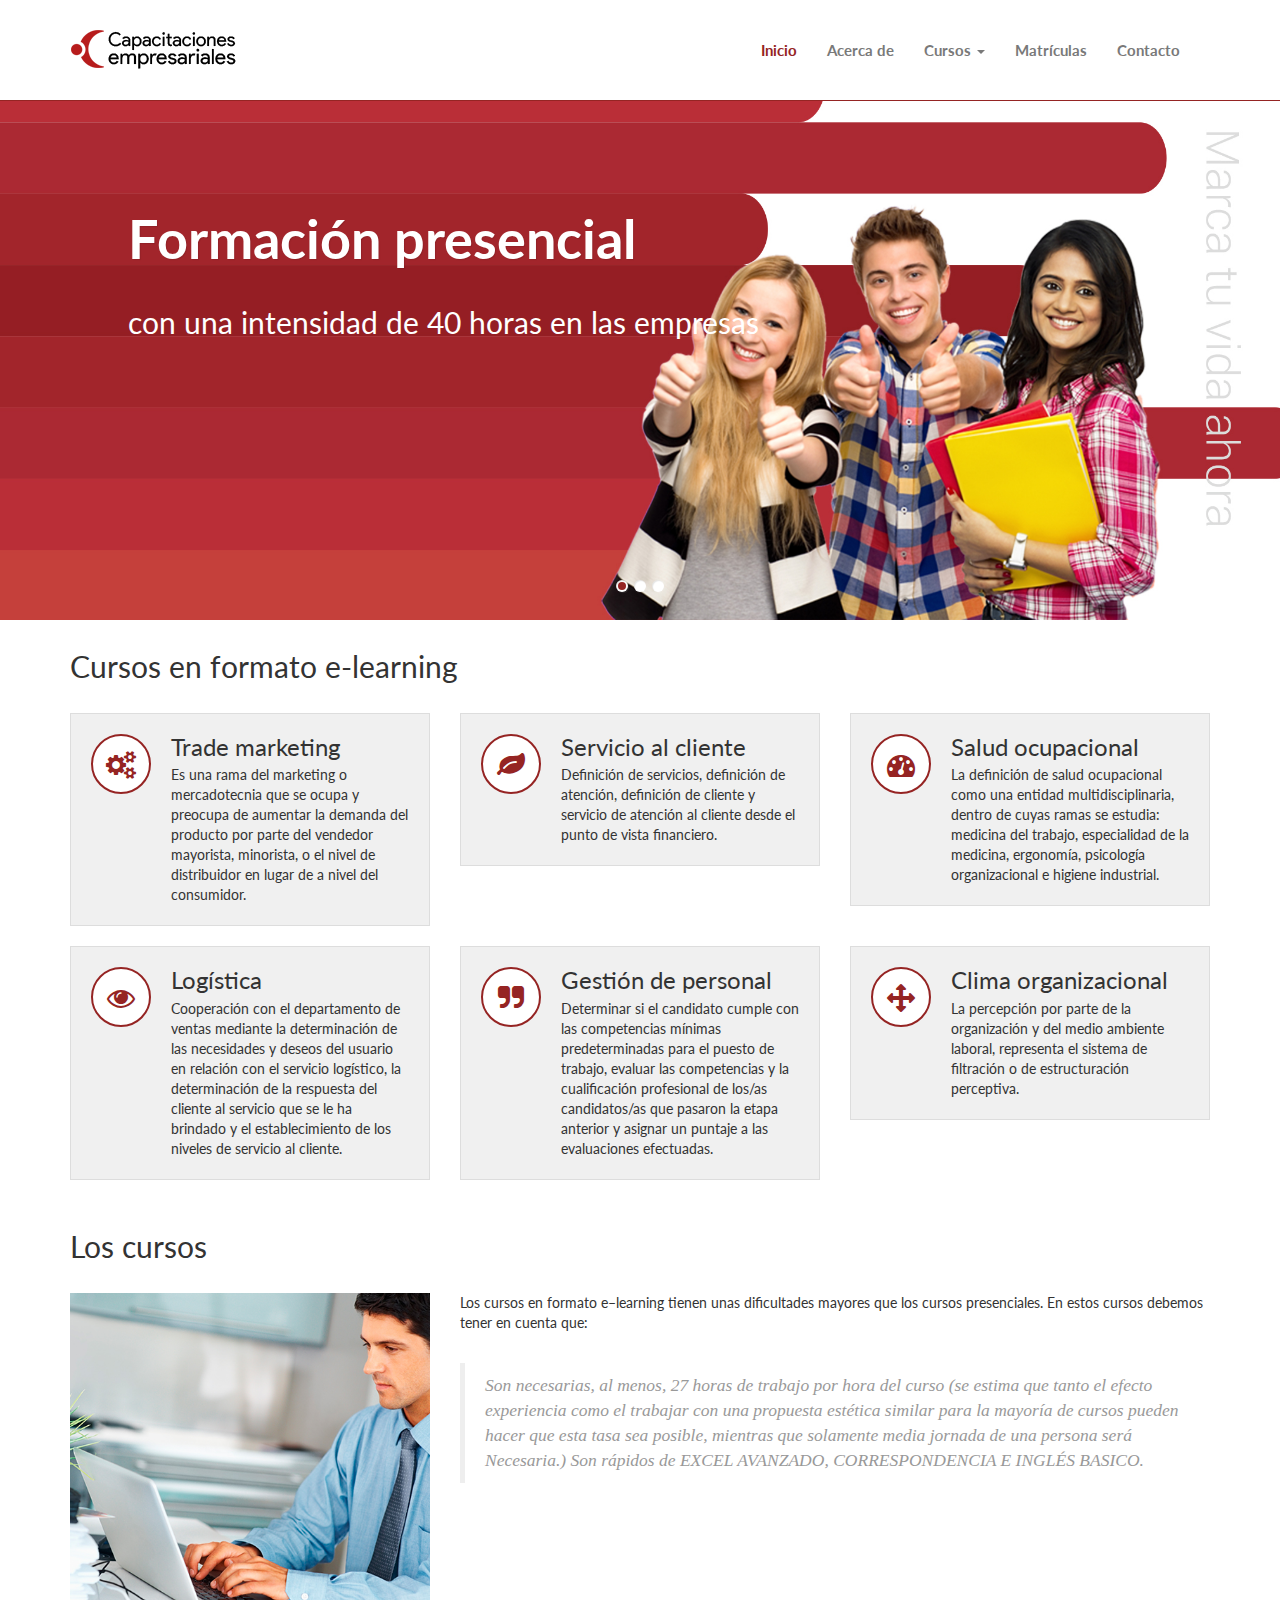
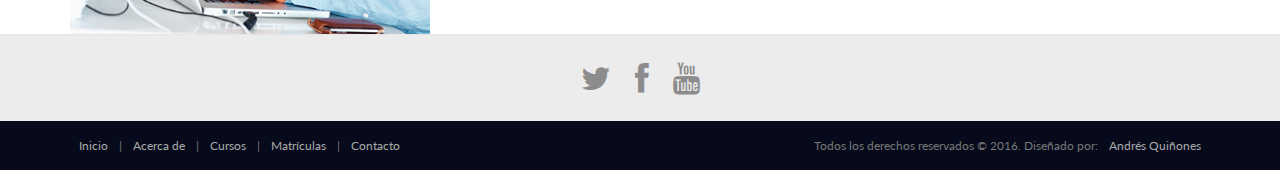
==== commit 3c0a0395: "Added files via upload" ====
--- a/index.html
+++ b/index.html
@@ -38,9 +38,9 @@
                         <a href="courses.html" class="dropdown-toggle" data-toggle="dropdown">Cursos <b class="caret"></b></a>
                         <ul class="dropdown-menu">
                             <li><a href="sidebar-right.html">Trade marketing</a></li>
-                            <li><a href="#">Servicio al cliente</a></li>
-                            <li><a href="#">Salud ocupacional</a></li>
-                            <li><a href="#">Logística</a></li>
+                            <li><a href="servicio-al-cliente.html">Servicio al cliente</a></li>
+                            <li><a href="salud-ocupacional.html">Salud ocupacional</a></li>
+                            <li><a href="logistica.html">Logística</a></li>
                         </ul>
                     </li>
 					<li><a href="fees.html">Matrículas</a></li>
@@ -191,11 +191,11 @@
 						<div class="panel-body">
 							<p class="simplenav">
 								<a href="index.html">Inicio</a> | 
-								<a href="about.html">Acerca de</a> |
-								<a href="courses.html">Cursos</a> |
-								<a href="fees.html">Matrículas</a> |
+								<a href="#">Acerca de</a> |
+								<a href="#">Cursos</a> |
+								<a href="#">Matrículas</a> |
 								<!--<a href="portfolio.html">Portfolio</a> |-->
-								<a href="contact.html">Contacto</a>
+								<a href="#">Contacto</a>
 							</p>
 						</div>
 					</div>
